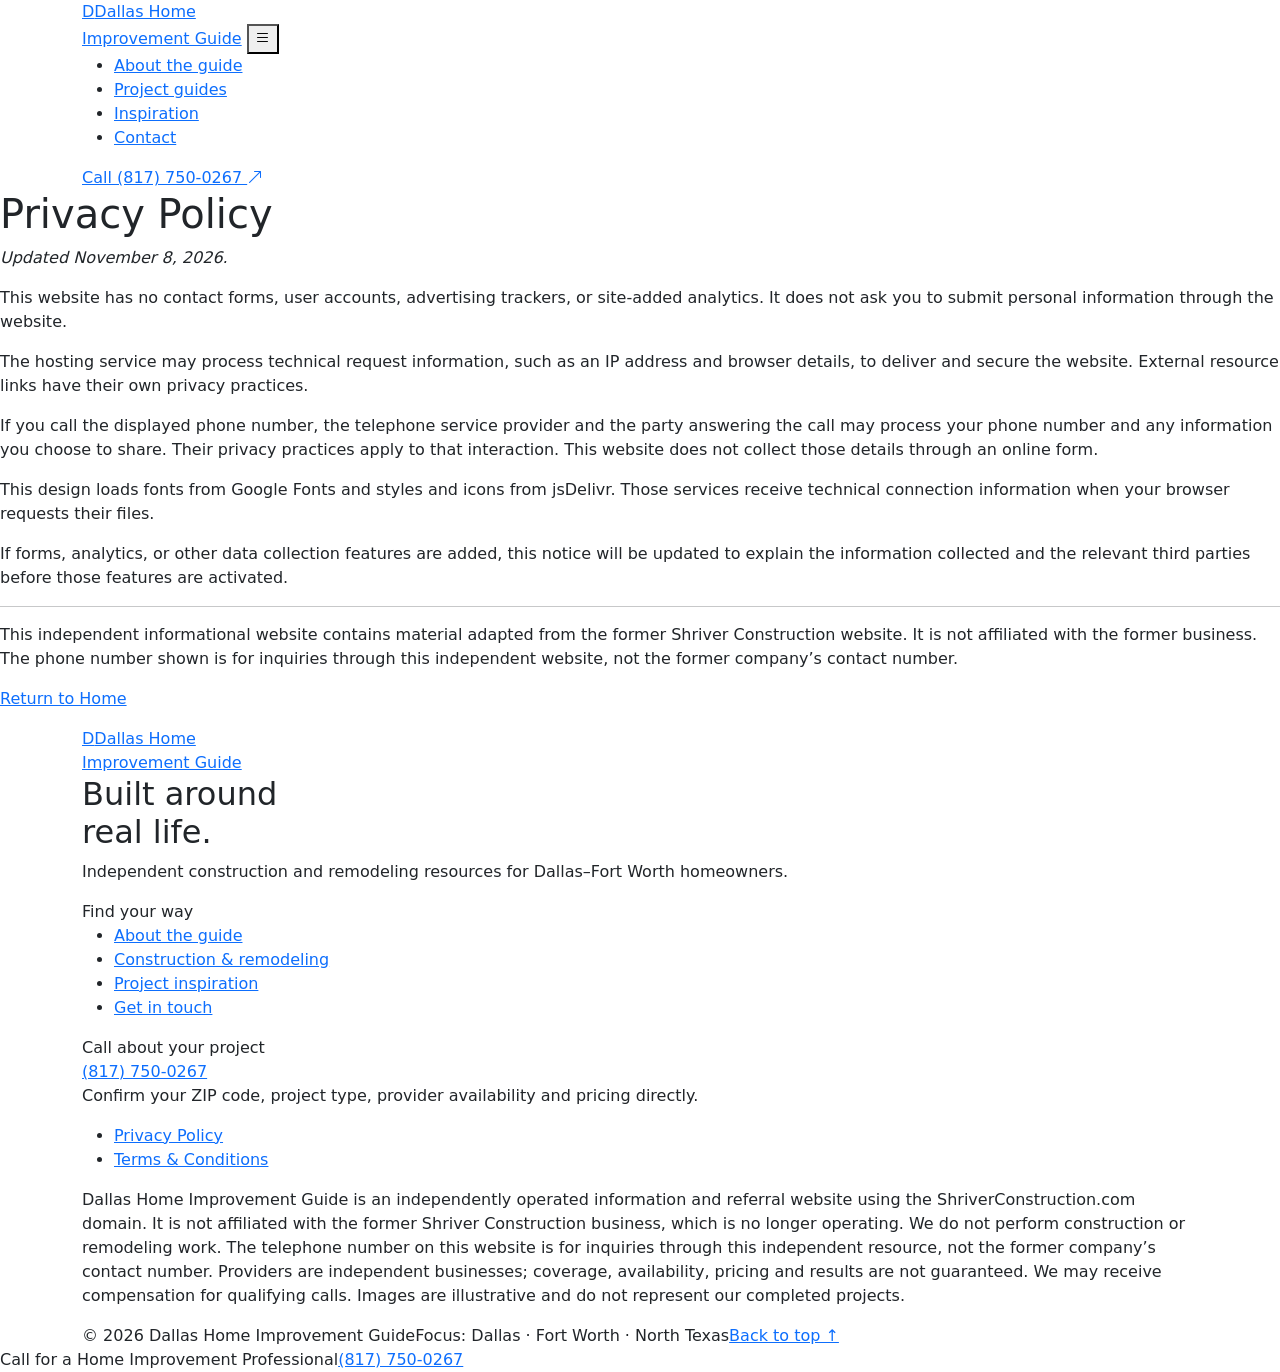
==== privacy.html @ 58bbc068 "Add files via upload" ====
<!doctype html>
<html lang="en">
<head>
  <meta charset="utf-8">
  <meta name="viewport" content="width=device-width, initial-scale=1">
  <meta name="theme-color" content="#f6f4ef">
  <meta name="description" content="Independent home improvement information and referral resources for Dallas–Fort Worth. Explore remodeling and construction options. Call (817) 750-0267.">
  <title>Privacy Policy | Dallas Home Improvement Guide</title>
  <link rel="preconnect" href="https://fonts.googleapis.com">
  <link rel="preconnect" href="https://fonts.gstatic.com" crossorigin>
  <link href="https://fonts.googleapis.com/css2?family=DM+Sans:wght@400;500;600;700&family=Playfair+Display:wght@400;500;600&family=Pinyon+Script&display=swap" rel="stylesheet">
  <link href="https://cdn.jsdelivr.net/npm/bootstrap@5.3.3/dist/css/bootstrap.min.css" rel="stylesheet">
  <link href="https://cdn.jsdelivr.net/npm/bootstrap-icons@1.11.3/font/bootstrap-icons.min.css" rel="stylesheet">
  
<link rel="stylesheet" href="css/style.css">
<link rel="canonical" href="https://shriverconstruction.com/privacy.html">
</head><body><nav class="site-nav" aria-label="Main navigation">
    <div class="container nav-inner">
      <a class="brand" href="index.html#home" aria-label="Dallas Home Improvement Guide home"><span class="brand-mark">D</span><span>Dallas Home<br>Improvement Guide</span></a>
      <button class="menu-toggle" type="button" aria-label="Open navigation" aria-expanded="false"><i class="bi bi-list"></i></button>
      <ul class="nav-links">
        <li><a href="index.html#about">About the guide</a></li><li><a href="index.html#services">Project guides</a></li><li><a href="index.html#projects">Inspiration</a></li><li><a href="tel:+18177500267">Contact</a></li>
      </ul>
      <a class="nav-cta" href="tel:+18177500267">Call (817) 750-0267 <i class="bi bi-arrow-up-right"></i></a>
    </div>
  </nav><main class="policy-main">
<article class="page hentry entry policy-page"><header class="entry-header responsive-max-width"><h1 class="entry-title">Privacy Policy</h1></header><div class="entry-content"><p><em>Updated November 8, 2026.</em></p>
<p>This website has no contact forms, user accounts, advertising trackers, or site-added analytics. It does not ask you to submit personal information through the website.</p>
<p>The hosting service may process technical request information, such as an IP address and browser details, to deliver and secure the website. External resource links have their own privacy practices.</p>
<p>If you call the displayed phone number, the telephone service provider and the party answering the call may process your phone number and any information you choose to share. Their privacy practices apply to that interaction. This website does not collect those details through an online form.</p>
<p>This design loads fonts from Google Fonts and styles and icons from jsDelivr. Those services receive technical connection information when your browser requests their files.</p><p>If forms, analytics, or other data collection features are added, this notice will be updated to explain the information collected and the relevant third parties before those features are activated.</p><hr class="wp-block-separator is-style-wide"><p class="independence-disclosure">This independent informational website contains material adapted from the former Shriver Construction website. It is not affiliated with the former business. The phone number shown is for inquiries through this independent website, not the former company’s contact number.</p><p><a href="index.html">Return to Home</a></p></div></article></main><footer>
    <div class="container">
      <div class="footer-main">
        <div><a class="brand" href="index.html#home"><span class="brand-mark">D</span><span>Dallas Home<br>Improvement Guide</span></a><h2>Built around<br>real life.</h2><p>Independent construction and remodeling resources for Dallas–Fort Worth homeowners.</p></div>
        <div><div class="footer-title">Find your way</div><ul class="footer-links"><li><a href="index.html#about">About the guide</a></li><li><a href="index.html#services">Construction & remodeling</a></li><li><a href="index.html#projects">Project inspiration</a></li><li><a href="tel:+18177500267">Get in touch</a></li></ul></div>
        <div><div class="footer-title">Call about your project</div><a class="footer-phone" href="tel:+18177500267">(817) 750-0267</a><p>Confirm your ZIP code, project type, provider availability and pricing directly.</p><ul class="footer-links"><li><a href="privacy.html">Privacy Policy</a></li><li><a href="terms.html">Terms &amp; Conditions</a></li></ul></div>
      </div>
      <p class="independence-disclosure">Dallas Home Improvement Guide is an independently operated information and referral website using the ShriverConstruction.com domain. It is not affiliated with the former Shriver Construction business, which is no longer operating. We do not perform construction or remodeling work. The telephone number on this website is for inquiries through this independent resource, not the former company’s contact number. Providers are independent businesses; coverage, availability, pricing and results are not guaranteed. We may receive compensation for qualifying calls. Images are illustrative and do not represent our completed projects.</p><div class="footer-bottom"><span>© 2026 Dallas Home Improvement Guide</span><span>Focus: Dallas · Fort Worth · North Texas</span><a href="index.html#home">Back to top ↑</a></div>
    </div>
  </footer><aside class="call-banner" aria-label="Call about home improvement"><span>Call for a Home Improvement Professional</span><a href="tel:+18177500267">(817) 750-0267</a></aside><script>const b=document.querySelector(".menu-toggle"),n=document.querySelector(".nav-links");b.addEventListener("click",()=>{const o=n.classList.toggle("open");b.setAttribute("aria-expanded",String(o));});</script></body></html>
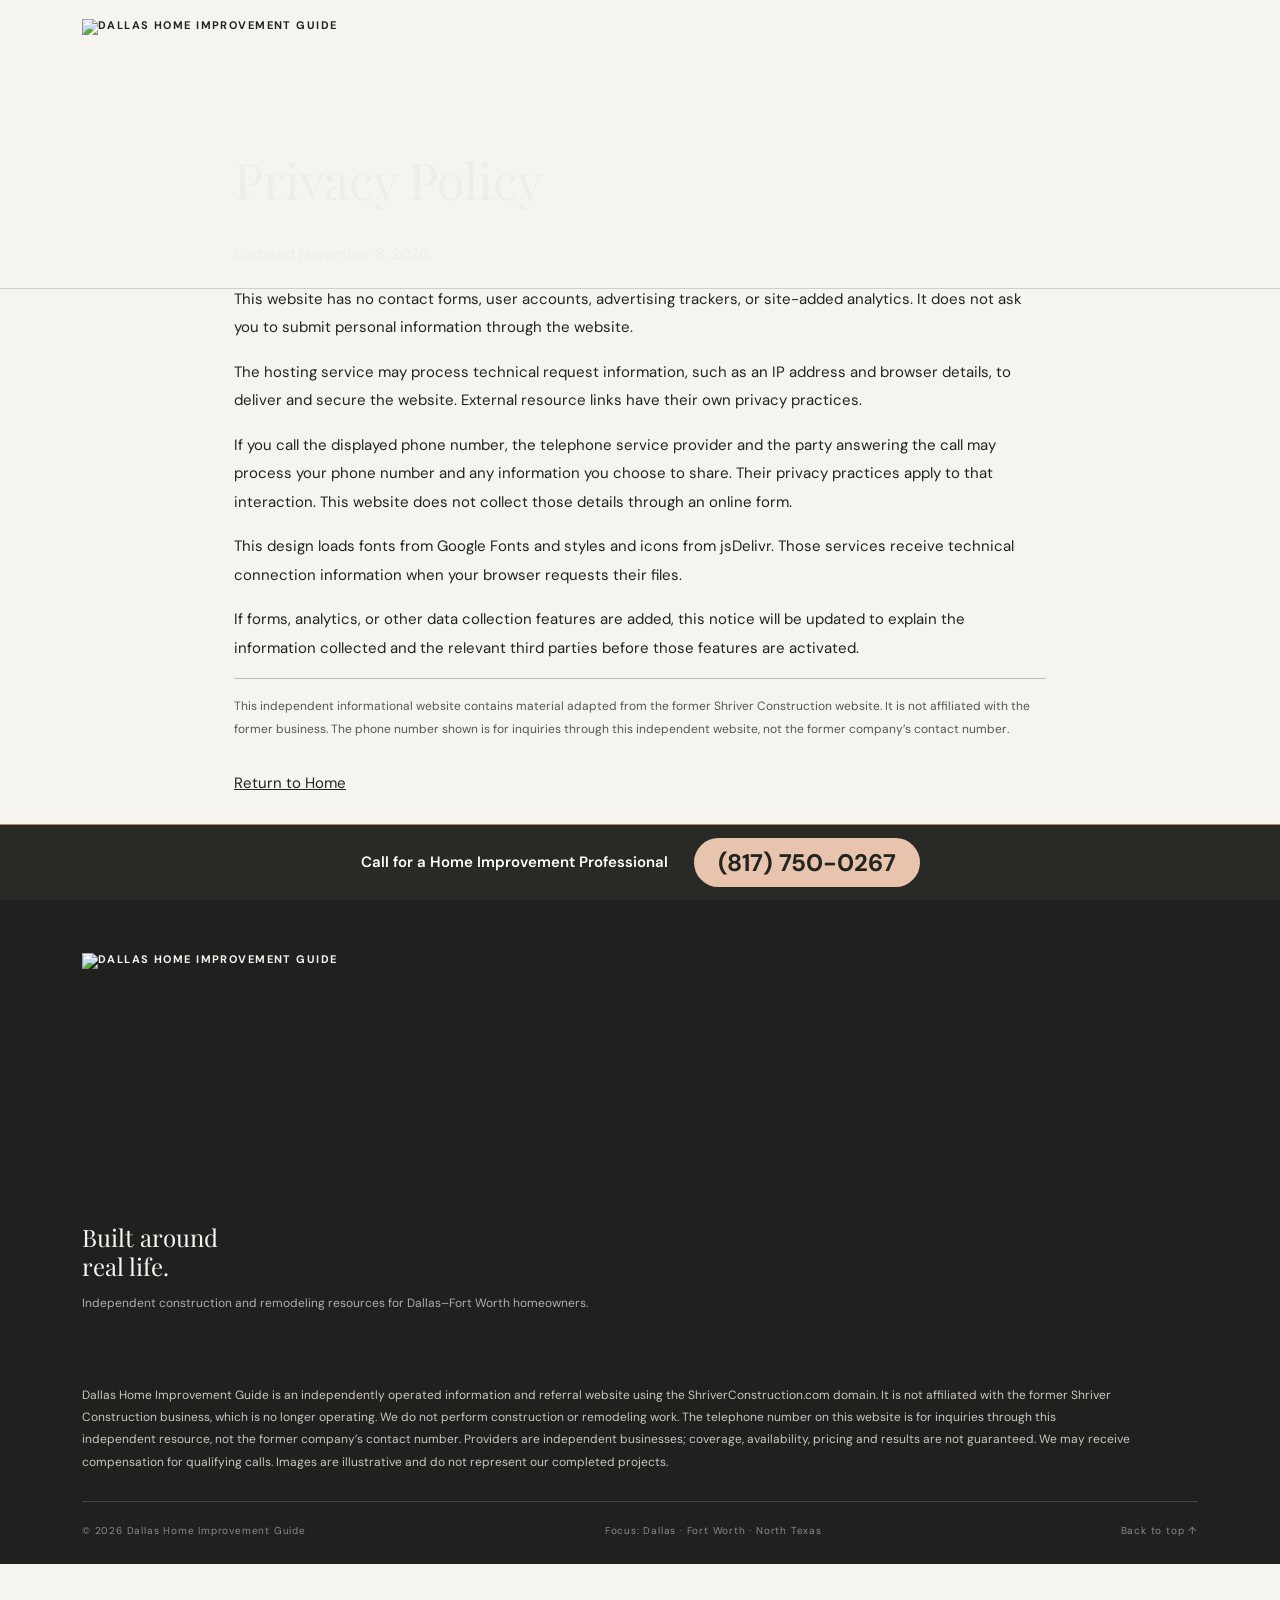
==== commit 36b70547: "Add files via upload" ====
--- a/privacy.html
+++ b/privacy.html
@@ -12,11 +12,11 @@
   <link href="https://cdn.jsdelivr.net/npm/bootstrap@5.3.3/dist/css/bootstrap.min.css" rel="stylesheet">
   <link href="https://cdn.jsdelivr.net/npm/bootstrap-icons@1.11.3/font/bootstrap-icons.min.css" rel="stylesheet">
   
-<link rel="stylesheet" href="css/style.css">
+<link rel="stylesheet" href="css/style.css?v=logo-2">
 <link rel="canonical" href="https://shriverconstruction.com/privacy.html">
 </head><body><nav class="site-nav" aria-label="Main navigation">
     <div class="container nav-inner">
-      <a class="brand" href="index.html#home" aria-label="Dallas Home Improvement Guide home"><span class="brand-mark">D</span><span>Dallas Home<br>Improvement Guide</span></a>
+      <a class="brand" href="index.html#home" aria-label="Dallas Home Improvement Guide home"><img class="brand-logo" src="assets/dallas-home-improvement-logo.png" alt="Dallas Home Improvement Guide" width="1200" height="250"></a>
       <button class="menu-toggle" type="button" aria-label="Open navigation" aria-expanded="false"><i class="bi bi-list"></i></button>
       <ul class="nav-links">
         <li><a href="index.html#about">About the guide</a></li><li><a href="index.html#services">Project guides</a></li><li><a href="index.html#projects">Inspiration</a></li><li><a href="tel:+18177500267">Contact</a></li>
@@ -31,7 +31,7 @@
 <p>This design loads fonts from Google Fonts and styles and icons from jsDelivr. Those services receive technical connection information when your browser requests their files.</p><p>If forms, analytics, or other data collection features are added, this notice will be updated to explain the information collected and the relevant third parties before those features are activated.</p><hr class="wp-block-separator is-style-wide"><p class="independence-disclosure">This independent informational website contains material adapted from the former Shriver Construction website. It is not affiliated with the former business. The phone number shown is for inquiries through this independent website, not the former company’s contact number.</p><p><a href="index.html">Return to Home</a></p></div></article></main><footer>
     <div class="container">
       <div class="footer-main">
-        <div><a class="brand" href="index.html#home"><span class="brand-mark">D</span><span>Dallas Home<br>Improvement Guide</span></a><h2>Built around<br>real life.</h2><p>Independent construction and remodeling resources for Dallas–Fort Worth homeowners.</p></div>
+        <div><a class="brand" href="index.html#home"><img class="brand-logo" src="assets/dallas-home-improvement-logo.png" alt="Dallas Home Improvement Guide" width="1200" height="250"></a><h2>Built around<br>real life.</h2><p>Independent construction and remodeling resources for Dallas–Fort Worth homeowners.</p></div>
         <div><div class="footer-title">Find your way</div><ul class="footer-links"><li><a href="index.html#about">About the guide</a></li><li><a href="index.html#services">Construction & remodeling</a></li><li><a href="index.html#projects">Project inspiration</a></li><li><a href="tel:+18177500267">Get in touch</a></li></ul></div>
         <div><div class="footer-title">Call about your project</div><a class="footer-phone" href="tel:+18177500267">(817) 750-0267</a><p>Confirm your ZIP code, project type, provider availability and pricing directly.</p><ul class="footer-links"><li><a href="privacy.html">Privacy Policy</a></li><li><a href="terms.html">Terms &amp; Conditions</a></li></ul></div>
       </div>
--- a/css/style.css
+++ b/css/style.css
@@ -0,0 +1,124 @@
+:root{--paper:#f6f4ef;--ink:#22241f;--muted:#696b65;--line:rgba(34,36,31,.18);--accent:#9c684f;--white:#fff}
+    *{box-sizing:border-box}
+    html{scroll-behavior:smooth}
+    body{margin:0;background:var(--paper);color:var(--ink);font-family:"DM Sans",sans-serif;font-size:15px;line-height:1.7}
+    a{color:inherit;text-decoration:none}
+    .serif,h1,h2,h3,h4{font-family:"Playfair Display",serif;font-weight:400}
+    .eyebrow{font-size:10px;letter-spacing:.2em;text-transform:uppercase;font-weight:600}
+    .script{font-family:"Pinyon Script",cursive;color:var(--accent);font-size:1.12em;text-transform:none;letter-spacing:0}
+    .site-nav{position:fixed;inset:0 0 auto;z-index:1000;padding:19px 0;transition:background .35s ease,padding .35s ease,border .35s ease;border-bottom:1px solid transparent}
+    .site-nav.scrolled{background:rgba(246,244,239,.9);backdrop-filter:blur(14px);padding:12px 0;border-color:var(--line)}
+    .nav-inner{display:flex;align-items:center;justify-content:space-between}
+    .brand{display:flex;align-items:center;gap:11px;font-size:11px;letter-spacing:.13em;text-transform:uppercase;font-weight:700;line-height:1.25}
+    .brand-mark{width:34px;height:34px;border:1px solid currentColor;display:grid;place-items:center;font-family:"Playfair Display",serif;font-size:17px}
+    .nav-links{display:flex;gap:35px;margin:0;padding:0;list-style:none}
+    .nav-links a{font-size:10px;letter-spacing:.13em;text-transform:uppercase}
+    .nav-links a:hover,.footer-links a:hover{color:var(--accent)}
+    .nav-cta,.button-link{display:inline-flex;align-items:center;justify-content:center;gap:12px;border:1px solid var(--ink);border-radius:40px;padding:11px 18px;font-size:10px;letter-spacing:.12em;text-transform:uppercase;transition:.3s}
+    .nav-cta:hover{background:var(--ink);color:white}
+    .menu-toggle{display:none;background:none;border:0;font-size:24px}
+    .hero{height:165vh;min-height:950px;position:relative;background:#272723}
+    .hero-sticky{height:100vh;min-height:650px;position:sticky;top:0;overflow:hidden}
+    .hero-photo{position:absolute;inset:0;overflow:hidden}
+    .hero-photo img{width:100%;height:100%;object-fit:cover;transform:scale(1.03);will-change:transform}
+    .hero-photo.second{opacity:0;transition:opacity .25s linear}
+    .hero-photo:after{content:"";position:absolute;inset:0;background:linear-gradient(90deg,rgba(18,20,18,.46),rgba(18,20,18,.1) 65%),linear-gradient(0deg,rgba(18,20,18,.45),transparent 58%)}
+    .hero-content{position:absolute;inset:auto 0 8.5%;color:white}
+    .hero-content .eyebrow{color:rgba(255,255,255,.82);margin-bottom:22px}
+    .hero h1{font-size:clamp(44px,7.2vw,98px);line-height:1.03;letter-spacing:-.035em;max-width:850px;margin:0 0 25px;text-transform:uppercase}
+    .hero h1 .script{color:#dfb49b}
+    .hero-bottom{display:flex;align-items:end;justify-content:space-between;max-width:780px}
+    .hero-bottom p{max-width:390px;color:rgba(255,255,255,.82);font-size:14px;margin:0}
+    .button-light{border-color:rgba(255,255,255,.7);color:white}
+    .button-light:hover{background:white;color:var(--ink)}
+    .hero-index{position:absolute;right:5%;bottom:9%;color:white;font-size:10px;letter-spacing:.16em}
+    .section-pad{padding:120px 0}
+    .about{padding:130px 0 140px}
+    .about-copy{padding:35px clamp(24px,8vw,120px) 30px clamp(24px,7vw,100px)}
+    .about h2,.section-title{font-size:clamp(35px,4.8vw,64px);line-height:1.12;text-transform:uppercase;letter-spacing:-.025em}
+    .about h2{margin:22px 0}
+    .body-large{font-size:17px;line-height:1.85;color:#555751;max-width:510px}
+    .about-image{height:560px;overflow:hidden;position:relative}
+    .about-image img,.feature-image img,.gallery-card img{width:100%;height:100%;object-fit:cover;transition:transform 1.1s cubic-bezier(.2,.7,.2,1)}
+    .about-image:hover img,.feature-image:hover img,.gallery-card:hover img{transform:scale(1.045)}
+    .about-image img{object-position:center}
+    .about-note{border-top:1px solid var(--line);padding-top:20px;margin-top:32px;display:flex;gap:35px;color:var(--muted);font-size:12px}
+    .stats{border-top:1px solid var(--line);border-bottom:1px solid var(--line);padding:39px 0}
+    .stat{border-right:1px solid var(--line);padding:5px 30px}
+    .stat:last-child{border:0}
+    .stat-number{font-family:"Playfair Display",serif;font-size:42px;line-height:1}
+    .stat-label{font-size:10px;letter-spacing:.15em;text-transform:uppercase;color:var(--muted);margin-top:10px}
+    .work-section{background:#eae8e1;padding:120px 0}
+    .work-intro{display:flex;align-items:end;justify-content:space-between;margin-bottom:55px}
+    .work-intro .section-title{max-width:600px;margin:15px 0 0}
+    .work-quote{font-family:"Playfair Display",serif;font-size:18px;line-height:1.6;max-width:300px;color:#595a54;margin-bottom:4px}
+    .feature-row{display:grid;grid-template-columns:1.15fr .85fr;min-height:560px;background:var(--paper);margin-bottom:26px}
+    .feature-row.reverse{grid-template-columns:.85fr 1.15fr}
+    .feature-row.reverse .feature-image{order:2}
+    .feature-image{min-height:500px;overflow:hidden}
+    .feature-copy{padding:clamp(35px,6vw,86px);display:flex;flex-direction:column;justify-content:center}
+    .feature-copy h3{font-size:clamp(32px,4vw,52px);line-height:1.1;text-transform:uppercase;margin:20px 0}
+    .feature-copy p{color:var(--muted);max-width:390px;margin-bottom:28px}
+    .text-link{font-size:10px;letter-spacing:.15em;text-transform:uppercase;border-bottom:1px solid var(--accent);padding-bottom:8px;width:max-content}
+    .text-link i{margin-left:12px}
+    .gallery-section{padding:120px 0}
+    .gallery-head{display:flex;justify-content:space-between;align-items:end;margin-bottom:42px}
+    .gallery-head .section-title{margin:15px 0 0}
+    .slider-controls{display:flex;gap:10px}
+    .slider-controls button{width:44px;height:44px;border:1px solid var(--line);border-radius:50%;background:transparent;transition:.25s}
+    .slider-controls button:hover{background:var(--ink);color:white}
+    .gallery-track{display:flex;gap:20px;overflow-x:auto;scroll-snap-type:x mandatory;scrollbar-width:none;padding-bottom:10px}
+    .gallery-track::-webkit-scrollbar{display:none}
+    .gallery-card{flex:0 0 39%;min-width:300px;scroll-snap-align:start}
+    .gallery-card .image-wrap{height:360px;overflow:hidden;background:#ddd}
+    .gallery-card h3{font-size:23px;text-transform:uppercase;margin:18px 0 4px}
+    .gallery-card p{font-size:11px;letter-spacing:.1em;text-transform:uppercase;color:var(--muted);margin:0}
+    .contact-band{background:#292a25;color:#f6f4ef;padding:110px 0}
+    .contact-band h2{font-size:clamp(38px,6vw,76px);line-height:1.07;text-transform:uppercase;margin:18px 0 25px}
+    .contact-band .script{color:#d3a58d}
+    .contact-band p{color:rgba(255,255,255,.7);max-width:470px}
+    .contact-actions{display:flex;gap:16px;flex-wrap:wrap;margin-top:30px}
+    .contact-band .button-link{border-color:rgba(255,255,255,.6);color:white}
+    .contact-band .button-link:hover{background:white;color:var(--ink)}
+    .contact-photo{height:480px;overflow:hidden}
+    .contact-photo img{width:100%;height:100%;object-fit:cover}
+    footer{background:#20211e;color:#f6f4ef;padding:70px 0 25px}
+    .footer-main{display:grid;grid-template-columns:1.1fr 1fr 1fr;gap:55px;padding-bottom:55px}
+    footer h2{font-size:24px;margin:20px 0 12px}
+    footer p,.footer-links a{font-size:12px;color:rgba(255,255,255,.64)}
+    .footer-links{list-style:none;padding:0;margin:20px 0 0;display:grid;gap:8px}
+    .footer-title{font-size:10px;letter-spacing:.17em;text-transform:uppercase;color:#d9b29d}
+    .subscribe-form{display:flex;border-bottom:1px solid rgba(255,255,255,.38);margin-top:24px}
+    .subscribe-form input{background:none;border:0;color:white;padding:12px 0;outline:0;flex:1;min-width:0}
+    .subscribe-form button{background:none;border:0;color:white;font-size:20px}
+    .footer-bottom{border-top:1px solid rgba(255,255,255,.16);padding-top:20px;display:flex;justify-content:space-between;color:rgba(255,255,255,.48);font-size:10px;letter-spacing:.08em}
+    .socials{display:flex;gap:18px;font-size:16px}
+    .reveal-ready .reveal{opacity:0;transform:translateY(24px);transition:opacity .8s ease,transform .8s ease}
+    .reveal-ready .reveal.is-visible{opacity:1;transform:none}
+    @media(max-width:767px){
+      .site-nav{padding:13px 0}.nav-links{display:none}.nav-cta{padding:9px 12px;font-size:9px}.menu-toggle{display:block;color:inherit;margin-left:auto;margin-right:12px}
+      .hero{height:145vh;min-height:850px}.hero-sticky{min-height:620px}.hero-content{bottom:11%}.hero h1{font-size:clamp(42px,12vw,70px)}.hero-bottom{display:block}.hero-bottom p{margin-bottom:22px}.hero-index{right:6%;bottom:4%}
+      .section-pad,.work-section,.gallery-section{padding:78px 0}.about{padding:75px 0}.about-copy{padding:20px 24px 45px}.about-image{height:390px}.about-note{gap:18px}
+      .stats{padding:25px 0}.stat{padding:14px 8px;border-right:0}.stat-number{font-size:32px}.stat-label{font-size:8px}
+      .work-intro,.gallery-head{display:block}.work-quote{margin-top:22px}.feature-row,.feature-row.reverse{grid-template-columns:1fr}.feature-row.reverse .feature-image{order:0}.feature-image{min-height:340px}.feature-copy{padding:38px 28px 45px}
+      .gallery-card{flex-basis:82%;min-width:260px}.gallery-card .image-wrap{height:300px}.slider-controls{margin-top:25px}
+      .contact-band{padding:75px 0}.contact-photo{height:350px;margin-top:35px}.footer-main{grid-template-columns:1fr;gap:35px}.footer-bottom{gap:15px;flex-direction:column}
+    }
+    @media(prefers-reduced-motion:reduce){html{scroll-behavior:auto}*,*:before,*:after{scroll-behavior:auto!important;transition-duration:.01ms!important;animation-duration:.01ms!important}.hero-photo img{transform:none!important}}
+/* Referral site additions and phone-first layout. */
+html{scroll-padding-top:110px}body{padding-bottom:100px;overflow-x:hidden}
+.site-nav{background:rgba(246,244,239,.97);border-color:var(--line)}
+.nav-cta{background:#9c684f;color:#fff;border-color:#9c684f;font-size:11px;letter-spacing:.03em;font-weight:700}
+.hero-content{bottom:calc(110px + 4vh)}.hero-index{display:none}
+.hero-disclosure{font-size:12px;color:#ece8e0;max-width:650px;line-height:1.6;margin:0 0 20px}
+.hero-call{background:#f6f4ef;color:#22241f;font-size:16px;letter-spacing:.02em;font-weight:700}
+.hero-bottom{gap:25px}
+.inline-phone{display:inline-flex;flex-direction:column;gap:5px;border-left:3px solid #9c684f;padding:10px 16px;margin:20px 0;font-size:12px;color:#704b39}
+.inline-phone strong{font-size:24px;white-space:nowrap}
+.project-guides{padding:85px 0;background:#f6f4ef}.guide-grid{display:grid;grid-template-columns:repeat(3,1fr);gap:22px;margin-top:35px}.guide-card{border:1px solid var(--line);padding:28px;scroll-margin-top:110px}.guide-card h3{font-size:28px}.guide-card p{font-size:14px;color:#696b65}.guide-card a{font-size:13px;color:#704b39;text-decoration:underline;text-underline-offset:3px}.availability-note{font-size:12px;color:#696b65;margin-top:24px}
+.footer-phone{display:block;font-size:25px;font-weight:700;color:#efc9b3;margin:18px 0;white-space:nowrap}.independence-disclosure{font-size:12px;color:#c9c6bd;line-height:1.85;max-width:1050px;margin:0 0 28px}
+.call-banner{position:fixed;inset:auto 0 0;z-index:1100;display:flex;align-items:center;justify-content:center;gap:8px 26px;background:#292a25;color:#fff;border-top:1px solid #b7876c;padding:13px 20px calc(13px + env(safe-area-inset-bottom));text-align:center}.call-banner span{font-size:15px;font-weight:600}.call-banner a{display:block;background:#e8c3ad;color:#22241f;padding:9px 24px;border-radius:40px;font-size:24px;line-height:1.3;font-weight:700;white-space:nowrap}.call-banner a:focus-visible{outline:3px solid white;outline-offset:4px}
+.policy-main{max-width:860px;margin:0 auto;padding:150px 24px 70px}.policy-main h1{font-size:clamp(32px,5vw,50px);margin-bottom:30px}.policy-main p{line-height:1.9}.policy-main a{text-decoration:underline}.policy-main .independence-disclosure{color:#555751}
+@media(min-width:768px) and (max-width:1050px){.nav-links{gap:18px}.nav-cta{font-size:10px;padding:10px 12px}.brand{font-size:10px}}
+@media(max-width:767px){html{scroll-padding-top:130px}.site-nav{padding:10px 0}.nav-inner{flex-wrap:wrap;gap:9px}.brand{font-size:10px}.nav-cta{font-size:10px;padding:9px 12px;letter-spacing:0}.nav-links.open{display:flex;position:absolute;top:100%;left:0;right:0;background:#f6f4ef;padding:20px 24px;flex-direction:column;gap:15px;border-bottom:1px solid var(--line)}.hero{height:auto;min-height:0}.hero-sticky{position:relative;height:auto;min-height:100svh}.hero-content{position:relative;inset:auto;padding-top:165px;padding-bottom:55px}.hero h1{font-size:clamp(38px,11vw,66px)}.hero-bottom p{margin-bottom:20px}.guide-grid{grid-template-columns:1fr 1fr}.project-guides{padding:65px 0}}
+@media(max-width:575px){body{padding-bottom:140px}.call-banner{flex-direction:column;gap:7px;padding-top:10px}.call-banner span{font-size:13px}.call-banner a{font-size:22px}.guide-grid{grid-template-columns:1fr}.stat-number{font-size:26px}.stat-label{font-size:8px}.nav-cta{width:100%;order:4}.menu-toggle{margin-right:0}.hero-content{padding-top:190px}.policy-main{padding-top:170px}}
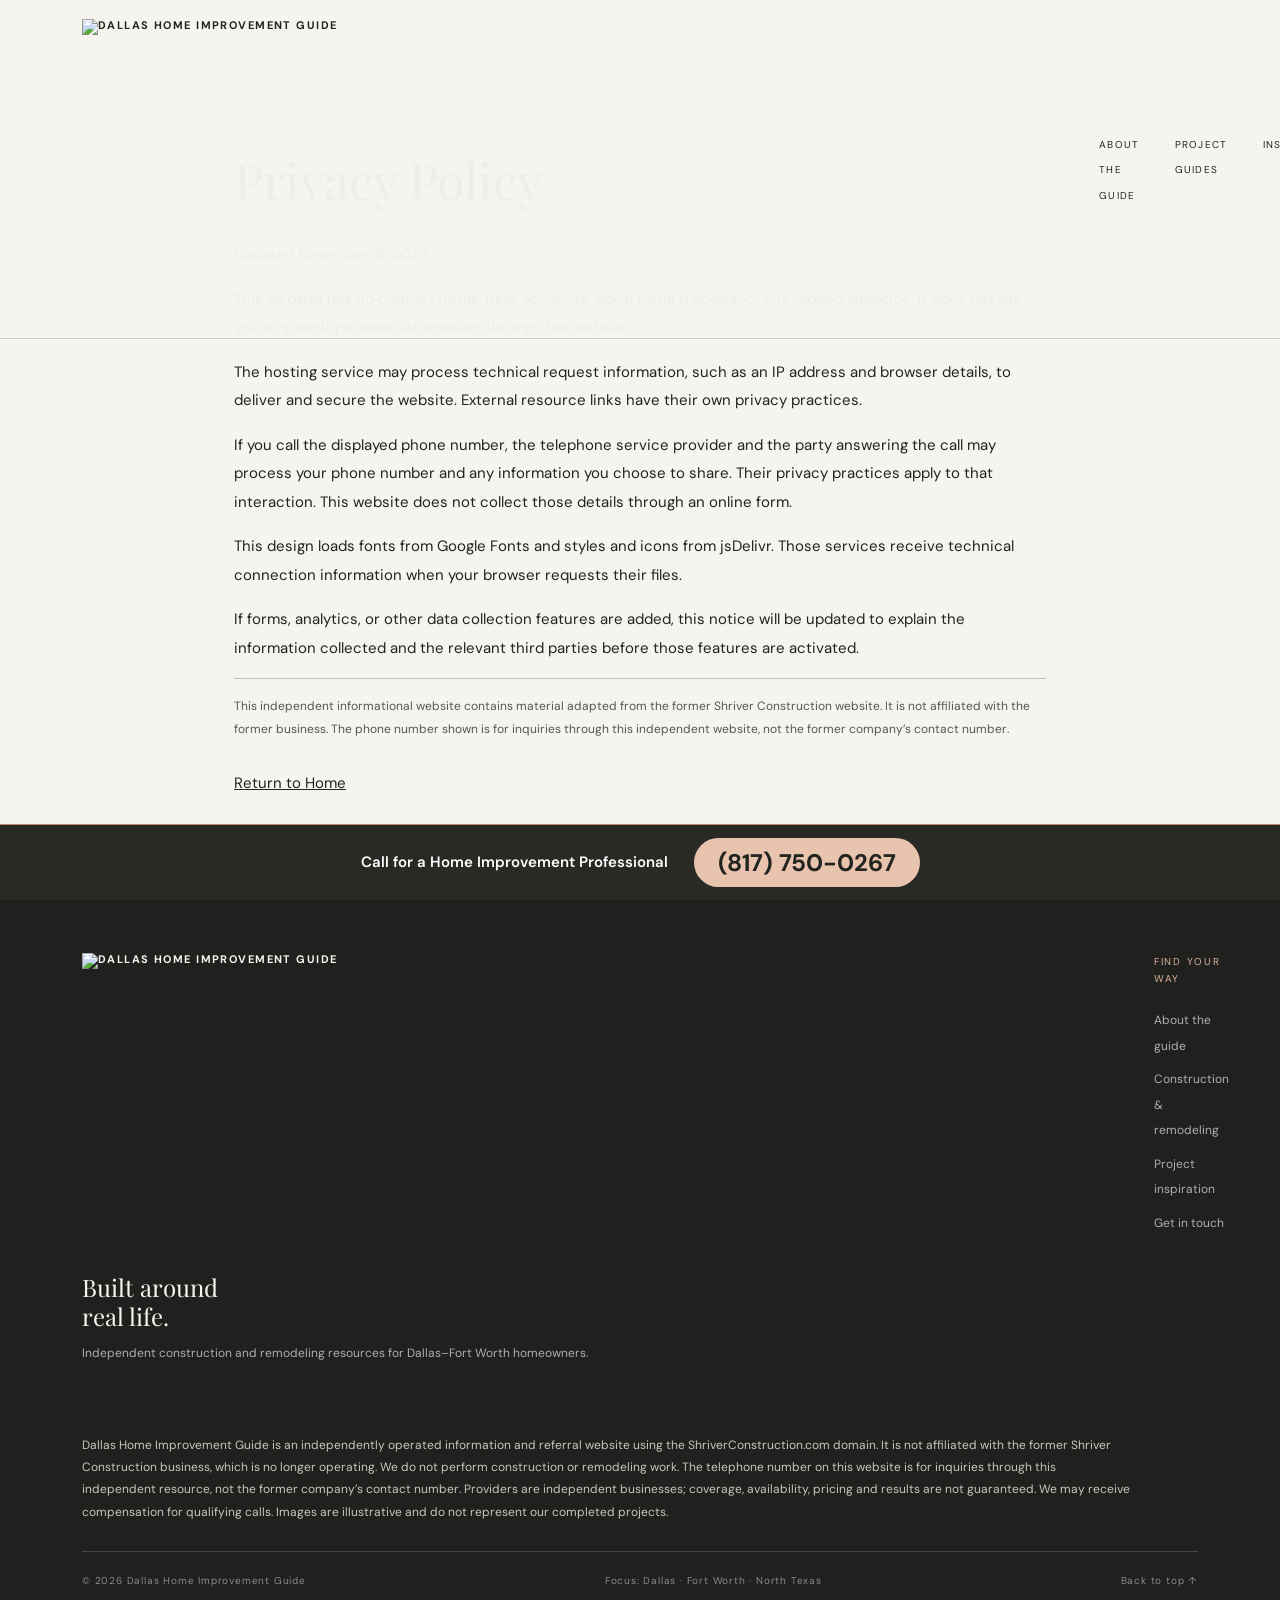
==== commit c2597da3: "Add files via upload" ====
--- a/privacy.html
+++ b/privacy.html
@@ -12,11 +12,11 @@
   <link href="https://cdn.jsdelivr.net/npm/bootstrap@5.3.3/dist/css/bootstrap.min.css" rel="stylesheet">
   <link href="https://cdn.jsdelivr.net/npm/bootstrap-icons@1.11.3/font/bootstrap-icons.min.css" rel="stylesheet">
   
-<link rel="stylesheet" href="css/style.css?v=logo-2">
+<link rel="stylesheet" href="css/style.css?v=tower-3">
 <link rel="canonical" href="https://shriverconstruction.com/privacy.html">
 </head><body><nav class="site-nav" aria-label="Main navigation">
     <div class="container nav-inner">
-      <a class="brand" href="index.html#home" aria-label="Dallas Home Improvement Guide home"><img class="brand-logo" src="assets/dallas-home-improvement-logo.png" alt="Dallas Home Improvement Guide" width="1200" height="250"></a>
+      <a class="brand" href="index.html#home" aria-label="Dallas Home Improvement Guide home"><img class="brand-logo" src="assets/dallas-home-improvement-tower-logo.png" alt="Dallas Home Improvement Guide" width="1017" height="300"></a>
       <button class="menu-toggle" type="button" aria-label="Open navigation" aria-expanded="false"><i class="bi bi-list"></i></button>
       <ul class="nav-links">
         <li><a href="index.html#about">About the guide</a></li><li><a href="index.html#services">Project guides</a></li><li><a href="index.html#projects">Inspiration</a></li><li><a href="tel:+18177500267">Contact</a></li>
@@ -31,7 +31,7 @@
 <p>This design loads fonts from Google Fonts and styles and icons from jsDelivr. Those services receive technical connection information when your browser requests their files.</p><p>If forms, analytics, or other data collection features are added, this notice will be updated to explain the information collected and the relevant third parties before those features are activated.</p><hr class="wp-block-separator is-style-wide"><p class="independence-disclosure">This independent informational website contains material adapted from the former Shriver Construction website. It is not affiliated with the former business. The phone number shown is for inquiries through this independent website, not the former company’s contact number.</p><p><a href="index.html">Return to Home</a></p></div></article></main><footer>
     <div class="container">
       <div class="footer-main">
-        <div><a class="brand" href="index.html#home"><img class="brand-logo" src="assets/dallas-home-improvement-logo.png" alt="Dallas Home Improvement Guide" width="1200" height="250"></a><h2>Built around<br>real life.</h2><p>Independent construction and remodeling resources for Dallas–Fort Worth homeowners.</p></div>
+        <div><a class="brand" href="index.html#home"><img class="brand-logo" src="assets/dallas-home-improvement-tower-logo.png" alt="Dallas Home Improvement Guide" width="1017" height="300"></a><h2>Built around<br>real life.</h2><p>Independent construction and remodeling resources for Dallas–Fort Worth homeowners.</p></div>
         <div><div class="footer-title">Find your way</div><ul class="footer-links"><li><a href="index.html#about">About the guide</a></li><li><a href="index.html#services">Construction & remodeling</a></li><li><a href="index.html#projects">Project inspiration</a></li><li><a href="tel:+18177500267">Get in touch</a></li></ul></div>
         <div><div class="footer-title">Call about your project</div><a class="footer-phone" href="tel:+18177500267">(817) 750-0267</a><p>Confirm your ZIP code, project type, provider availability and pricing directly.</p><ul class="footer-links"><li><a href="privacy.html">Privacy Policy</a></li><li><a href="terms.html">Terms &amp; Conditions</a></li></ul></div>
       </div>
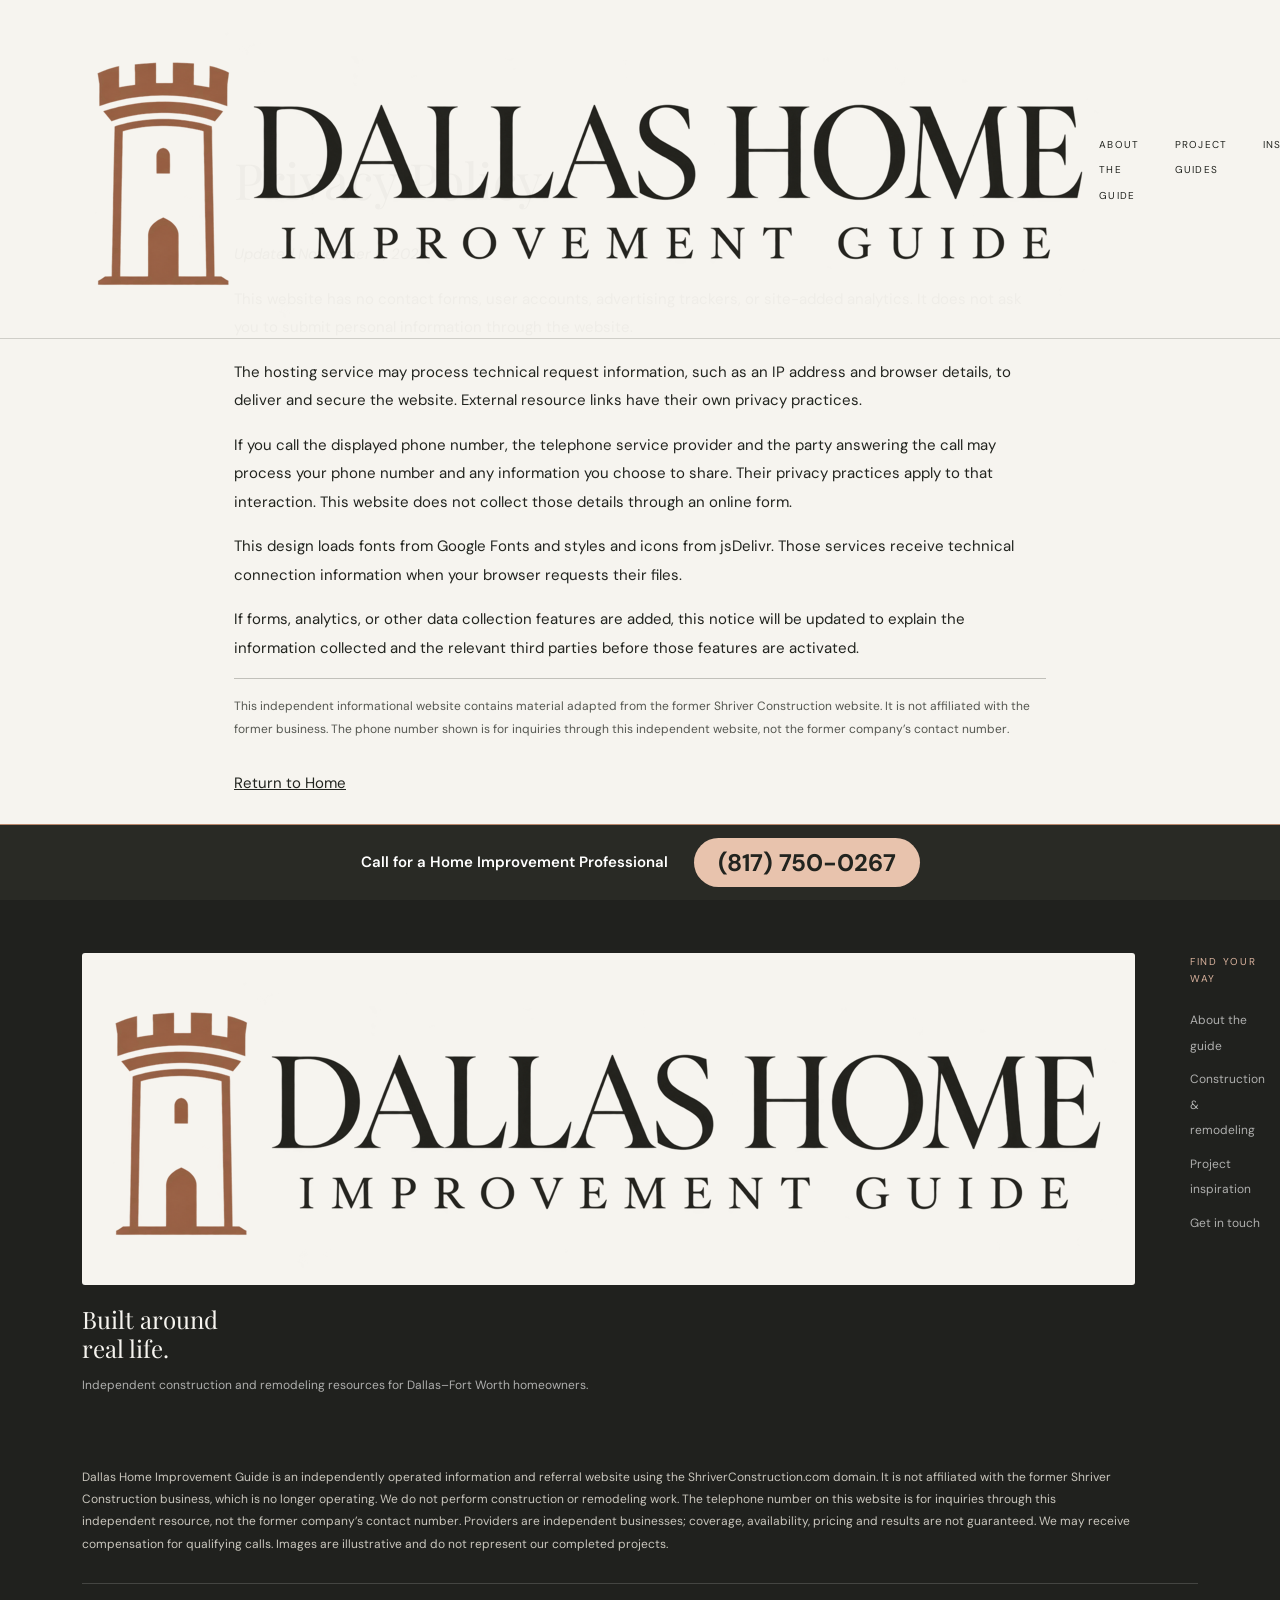
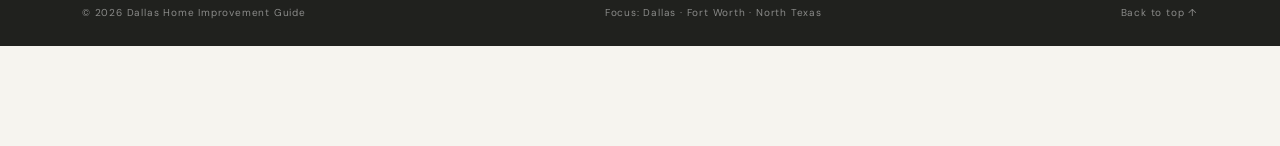
==== commit 66a45b90: "Add files via upload" ====
--- a/privacy.html
+++ b/privacy.html
@@ -12,7 +12,7 @@
   <link href="https://cdn.jsdelivr.net/npm/bootstrap@5.3.3/dist/css/bootstrap.min.css" rel="stylesheet">
   <link href="https://cdn.jsdelivr.net/npm/bootstrap-icons@1.11.3/font/bootstrap-icons.min.css" rel="stylesheet">
   
-<link rel="stylesheet" href="css/style.css?v=tower-3">
+<link rel="stylesheet" href="css/style.css?v=tower-4">
 <link rel="canonical" href="https://shriverconstruction.com/privacy.html">
 </head><body><nav class="site-nav" aria-label="Main navigation">
     <div class="container nav-inner">
@@ -31,7 +31,7 @@
 <p>This design loads fonts from Google Fonts and styles and icons from jsDelivr. Those services receive technical connection information when your browser requests their files.</p><p>If forms, analytics, or other data collection features are added, this notice will be updated to explain the information collected and the relevant third parties before those features are activated.</p><hr class="wp-block-separator is-style-wide"><p class="independence-disclosure">This independent informational website contains material adapted from the former Shriver Construction website. It is not affiliated with the former business. The phone number shown is for inquiries through this independent website, not the former company’s contact number.</p><p><a href="index.html">Return to Home</a></p></div></article></main><footer>
     <div class="container">
       <div class="footer-main">
-        <div><a class="brand" href="index.html#home"><img class="brand-logo" src="assets/dallas-home-improvement-tower-logo.png" alt="Dallas Home Improvement Guide" width="1017" height="300"></a><h2>Built around<br>real life.</h2><p>Independent construction and remodeling resources for Dallas–Fort Worth homeowners.</p></div>
+        <div><a class="brand" style="display:inline-flex;background:#f6f4ef;padding:16px 18px;border-radius:3px;max-width:100%" href="index.html#home"><img class="brand-logo" src="assets/dallas-home-improvement-tower-logo.png" alt="Dallas Home Improvement Guide" width="1017" height="300"></a><h2>Built around<br>real life.</h2><p>Independent construction and remodeling resources for Dallas–Fort Worth homeowners.</p></div>
         <div><div class="footer-title">Find your way</div><ul class="footer-links"><li><a href="index.html#about">About the guide</a></li><li><a href="index.html#services">Construction & remodeling</a></li><li><a href="index.html#projects">Project inspiration</a></li><li><a href="tel:+18177500267">Get in touch</a></li></ul></div>
         <div><div class="footer-title">Call about your project</div><a class="footer-phone" href="tel:+18177500267">(817) 750-0267</a><p>Confirm your ZIP code, project type, provider availability and pricing directly.</p><ul class="footer-links"><li><a href="privacy.html">Privacy Policy</a></li><li><a href="terms.html">Terms &amp; Conditions</a></li></ul></div>
       </div>
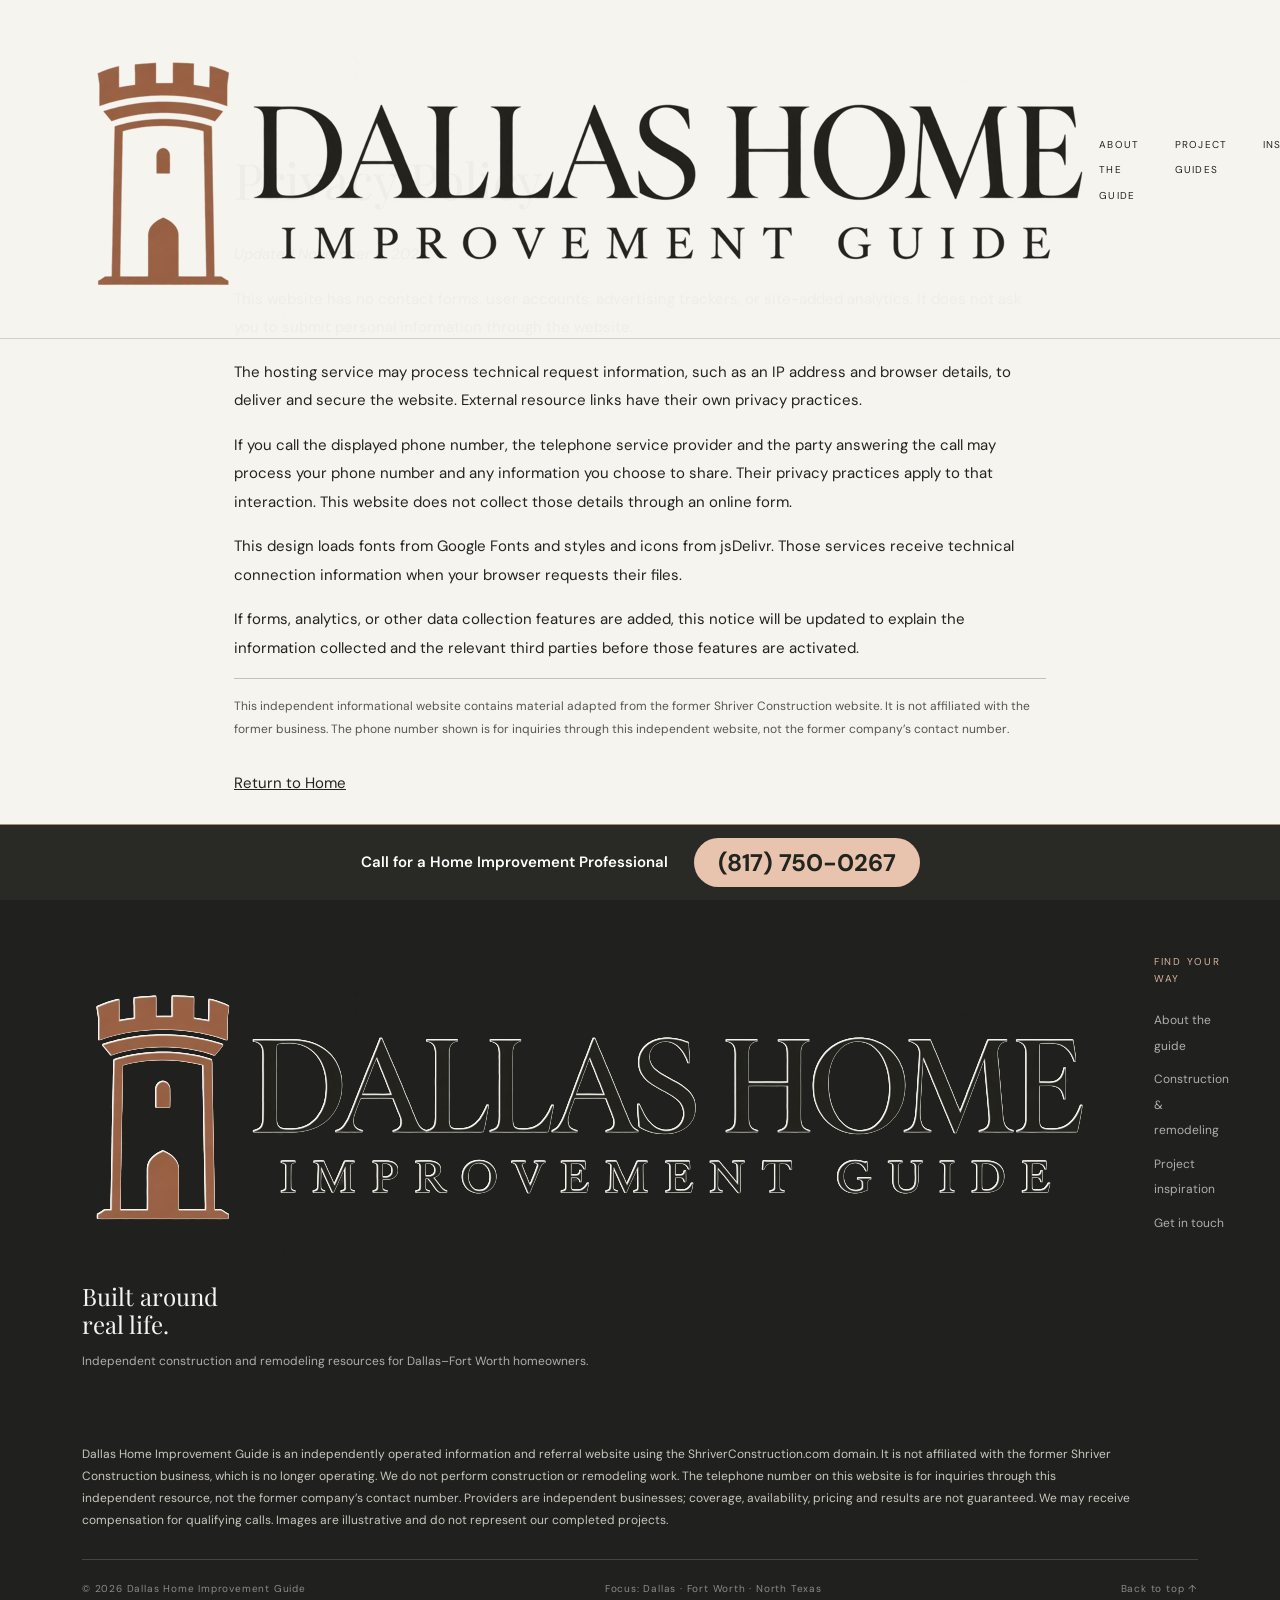
==== commit c8b51605: "Add files via upload" ====
--- a/privacy.html
+++ b/privacy.html
@@ -12,7 +12,7 @@
   <link href="https://cdn.jsdelivr.net/npm/bootstrap@5.3.3/dist/css/bootstrap.min.css" rel="stylesheet">
   <link href="https://cdn.jsdelivr.net/npm/bootstrap-icons@1.11.3/font/bootstrap-icons.min.css" rel="stylesheet">
   
-<link rel="stylesheet" href="css/style.css?v=tower-4">
+<link rel="stylesheet" href="css/style.css?v=tower-5">
 <link rel="canonical" href="https://shriverconstruction.com/privacy.html">
 </head><body><nav class="site-nav" aria-label="Main navigation">
     <div class="container nav-inner">
@@ -31,7 +31,7 @@
 <p>This design loads fonts from Google Fonts and styles and icons from jsDelivr. Those services receive technical connection information when your browser requests their files.</p><p>If forms, analytics, or other data collection features are added, this notice will be updated to explain the information collected and the relevant third parties before those features are activated.</p><hr class="wp-block-separator is-style-wide"><p class="independence-disclosure">This independent informational website contains material adapted from the former Shriver Construction website. It is not affiliated with the former business. The phone number shown is for inquiries through this independent website, not the former company’s contact number.</p><p><a href="index.html">Return to Home</a></p></div></article></main><footer>
     <div class="container">
       <div class="footer-main">
-        <div><a class="brand" style="display:inline-flex;background:#f6f4ef;padding:16px 18px;border-radius:3px;max-width:100%" href="index.html#home"><img class="brand-logo" src="assets/dallas-home-improvement-tower-logo.png" alt="Dallas Home Improvement Guide" width="1017" height="300"></a><h2>Built around<br>real life.</h2><p>Independent construction and remodeling resources for Dallas–Fort Worth homeowners.</p></div>
+        <div><a class="brand" style="display:inline-flex;background:transparent;padding:0;max-width:100%" href="index.html#home"><img class="brand-logo" style="filter:drop-shadow(.65px 0 0 #f6f4ef) drop-shadow(-.65px 0 0 #f6f4ef) drop-shadow(0 .65px 0 #f6f4ef) drop-shadow(0 -.65px 0 #f6f4ef)" src="assets/dallas-home-improvement-tower-logo.png" alt="Dallas Home Improvement Guide" width="1017" height="300"></a><h2>Built around<br>real life.</h2><p>Independent construction and remodeling resources for Dallas–Fort Worth homeowners.</p></div>
         <div><div class="footer-title">Find your way</div><ul class="footer-links"><li><a href="index.html#about">About the guide</a></li><li><a href="index.html#services">Construction & remodeling</a></li><li><a href="index.html#projects">Project inspiration</a></li><li><a href="tel:+18177500267">Get in touch</a></li></ul></div>
         <div><div class="footer-title">Call about your project</div><a class="footer-phone" href="tel:+18177500267">(817) 750-0267</a><p>Confirm your ZIP code, project type, provider availability and pricing directly.</p><ul class="footer-links"><li><a href="privacy.html">Privacy Policy</a></li><li><a href="terms.html">Terms &amp; Conditions</a></li></ul></div>
       </div>
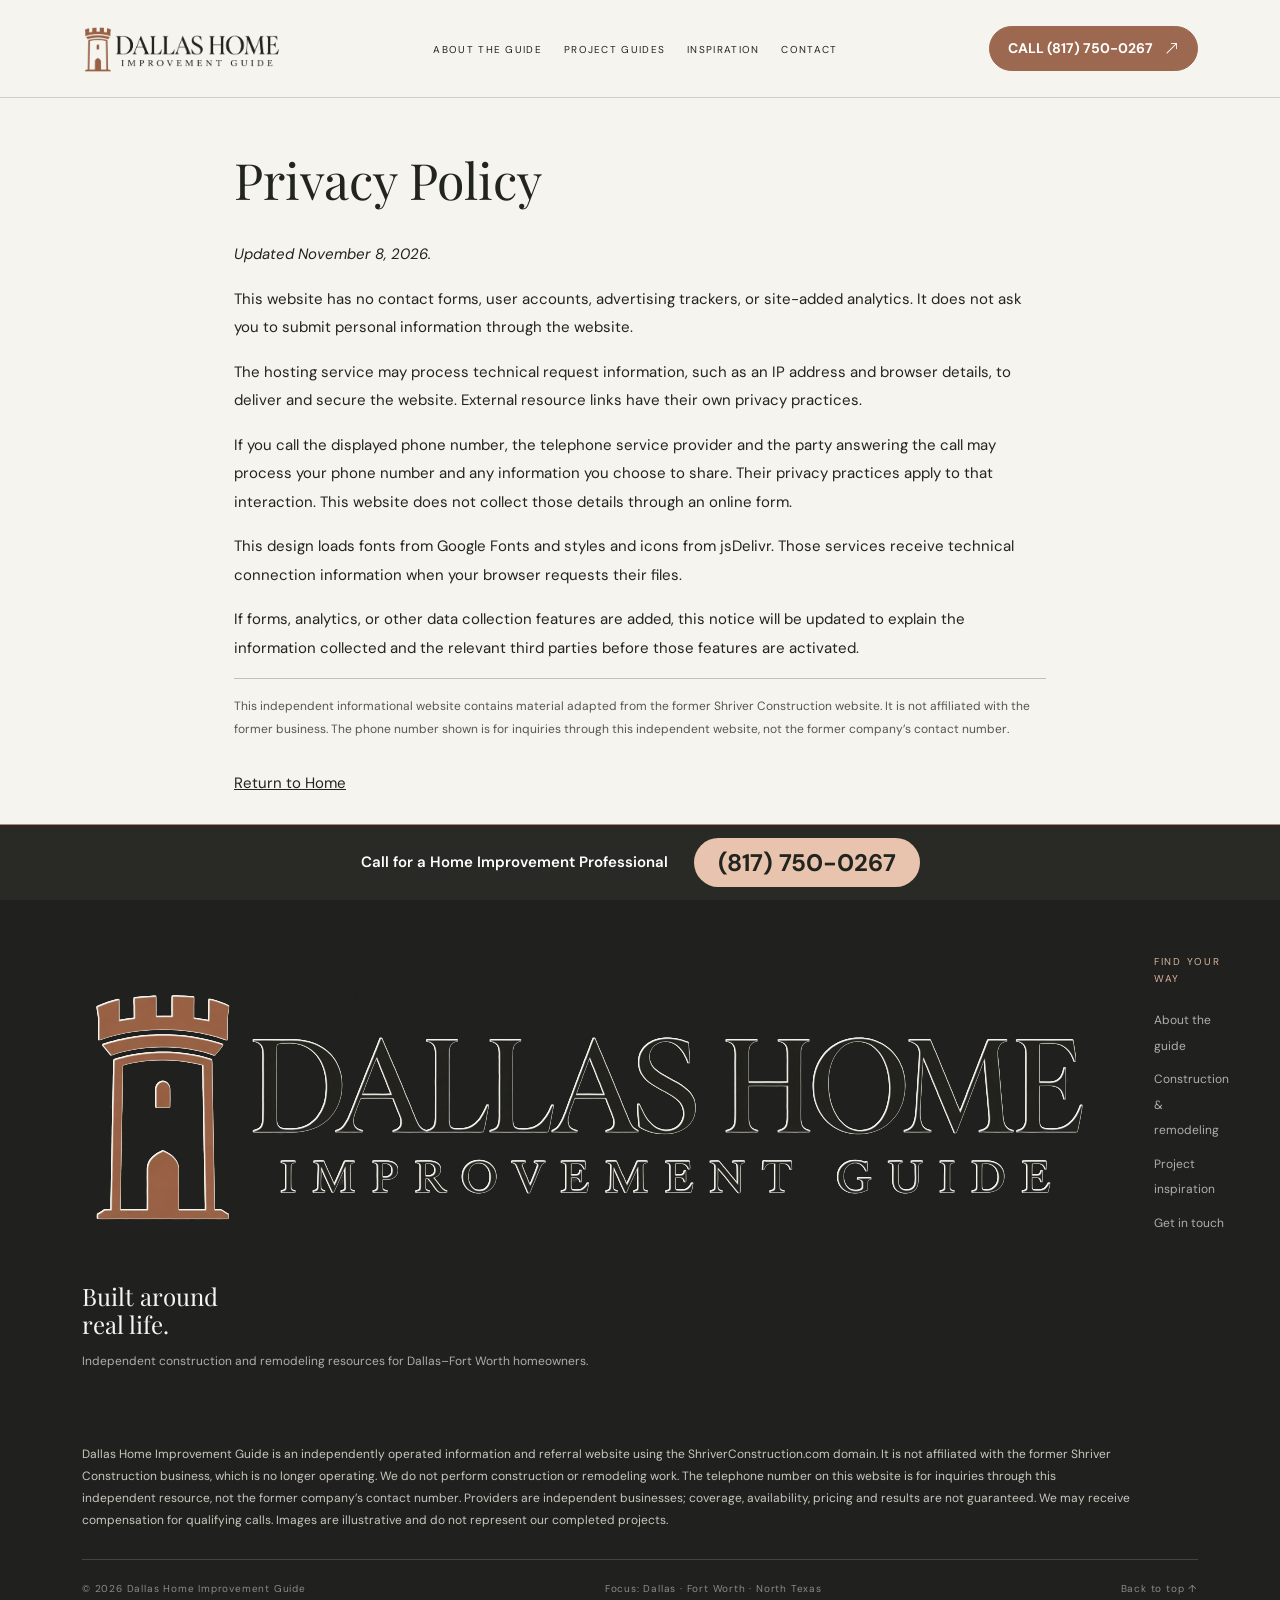
==== commit 7c86a283: "Add files via upload" ====
--- a/privacy.html
+++ b/privacy.html
@@ -14,6 +14,12 @@
   
 <link rel="stylesheet" href="css/style.css?v=tower-5">
 <link rel="canonical" href="https://shriverconstruction.com/privacy.html">
+<style id="header-spacing-fix">
+.site-nav .nav-inner{gap:20px}.site-nav .brand-logo{width:200px;height:auto}.site-nav .nav-links{gap:22px}.site-nav .nav-links a{white-space:nowrap}.site-nav .nav-cta{flex-shrink:0;white-space:nowrap;flex-wrap:nowrap;font-size:14px;letter-spacing:0;padding:12px 18px;line-height:1.3}.site-nav .nav-cta i{flex-shrink:0}
+@media(min-width:768px) and (max-width:991px){.site-nav .nav-inner{flex-wrap:wrap;gap:12px 20px}.site-nav .nav-links{order:4;width:100%;justify-content:center;gap:28px}.site-nav .brand-logo{width:180px}.site-nav .nav-cta{margin-left:auto}}
+@media(max-width:767px){.site-nav .brand-logo{width:190px}.site-nav .nav-inner{gap:10px}.site-nav .nav-cta{font-size:15px}.site-nav .menu-toggle{margin-right:0}}
+@media(max-width:575px){.site-nav .nav-cta{width:100%;padding:10px 16px}.site-nav .brand-logo{width:185px}}
+</style>
 </head><body><nav class="site-nav" aria-label="Main navigation">
     <div class="container nav-inner">
       <a class="brand" href="index.html#home" aria-label="Dallas Home Improvement Guide home"><img class="brand-logo" src="assets/dallas-home-improvement-tower-logo.png" alt="Dallas Home Improvement Guide" width="1017" height="300"></a>
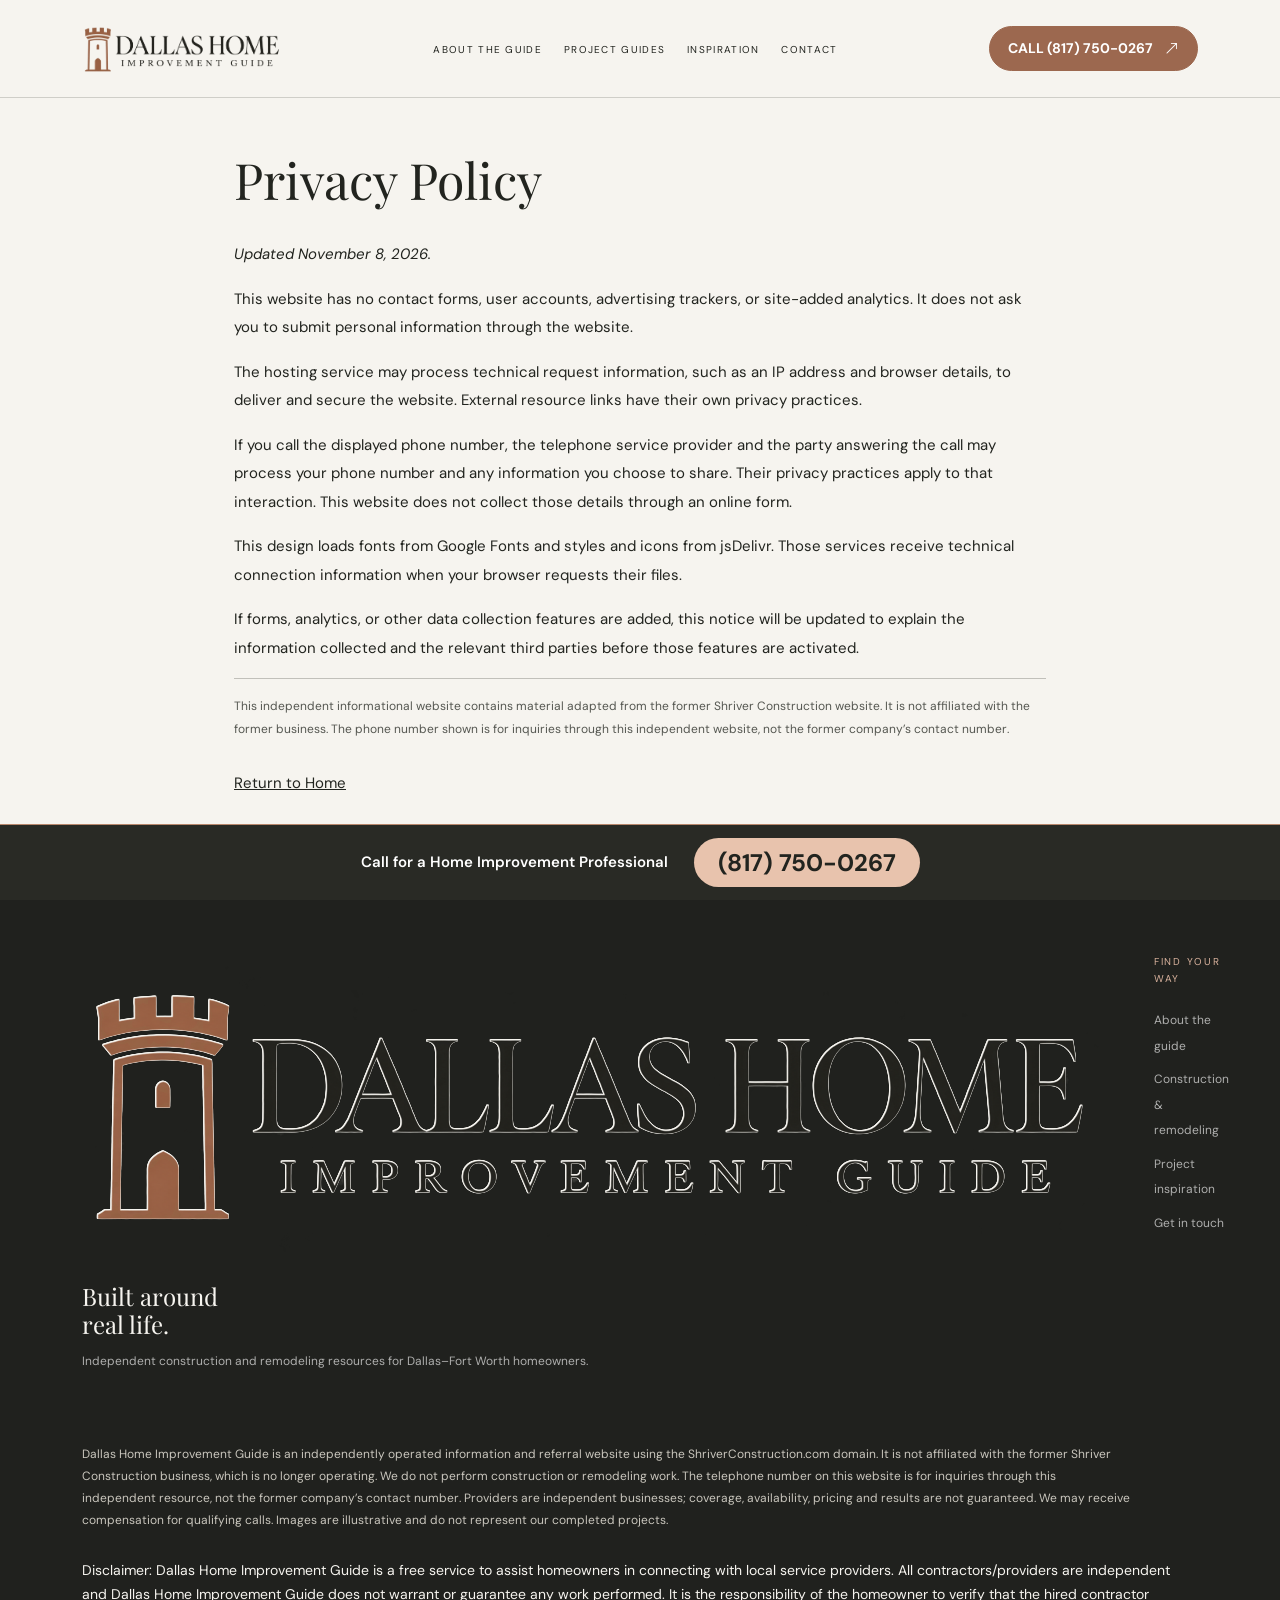
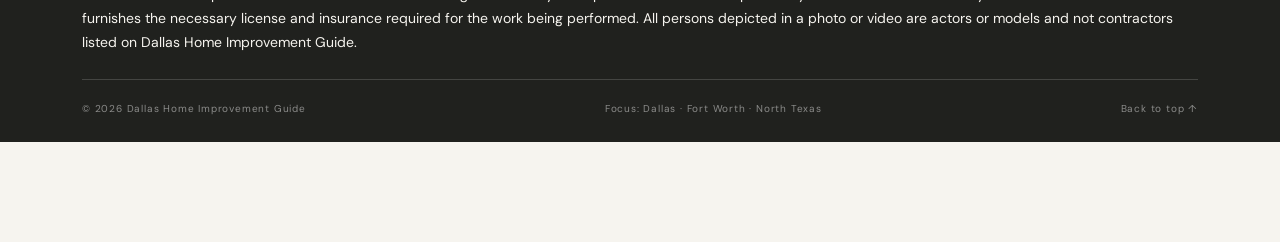
==== commit b50ae256: "Add files via upload" ====
--- a/privacy.html
+++ b/privacy.html
@@ -4,7 +4,7 @@
   <meta charset="utf-8">
   <meta name="viewport" content="width=device-width, initial-scale=1">
   <meta name="theme-color" content="#f6f4ef">
-  <meta name="description" content="Independent home improvement information and referral resources for Dallas–Fort Worth. Explore remodeling and construction options. Call (817) 750-0267.">
+  <meta name="description" content="Independent residential home improvement information and referral resources for Dallas–Fort Worth homeowners. Explore remodeling and construction options. Call (817) 750-0267.">
   <title>Privacy Policy | Dallas Home Improvement Guide</title>
   <link rel="preconnect" href="https://fonts.googleapis.com">
   <link rel="preconnect" href="https://fonts.gstatic.com" crossorigin>
@@ -20,6 +20,7 @@
 @media(max-width:767px){.site-nav .brand-logo{width:190px}.site-nav .nav-inner{gap:10px}.site-nav .nav-cta{font-size:15px}.site-nav .menu-toggle{margin-right:0}}
 @media(max-width:575px){.site-nav .nav-cta{width:100%;padding:10px 16px}.site-nav .brand-logo{width:185px}}
 </style>
+<style id="residential-disclaimer-style">footer .provider-disclaimer{color:#f6f4ef;font-size:14px;line-height:1.7;max-width:1100px;margin:24px 0;overflow-wrap:break-word}</style>
 </head><body><nav class="site-nav" aria-label="Main navigation">
     <div class="container nav-inner">
       <a class="brand" href="index.html#home" aria-label="Dallas Home Improvement Guide home"><img class="brand-logo" src="assets/dallas-home-improvement-tower-logo.png" alt="Dallas Home Improvement Guide" width="1017" height="300"></a>
@@ -41,6 +42,6 @@
         <div><div class="footer-title">Find your way</div><ul class="footer-links"><li><a href="index.html#about">About the guide</a></li><li><a href="index.html#services">Construction & remodeling</a></li><li><a href="index.html#projects">Project inspiration</a></li><li><a href="tel:+18177500267">Get in touch</a></li></ul></div>
         <div><div class="footer-title">Call about your project</div><a class="footer-phone" href="tel:+18177500267">(817) 750-0267</a><p>Confirm your ZIP code, project type, provider availability and pricing directly.</p><ul class="footer-links"><li><a href="privacy.html">Privacy Policy</a></li><li><a href="terms.html">Terms &amp; Conditions</a></li></ul></div>
       </div>
-      <p class="independence-disclosure">Dallas Home Improvement Guide is an independently operated information and referral website using the ShriverConstruction.com domain. It is not affiliated with the former Shriver Construction business, which is no longer operating. We do not perform construction or remodeling work. The telephone number on this website is for inquiries through this independent resource, not the former company’s contact number. Providers are independent businesses; coverage, availability, pricing and results are not guaranteed. We may receive compensation for qualifying calls. Images are illustrative and do not represent our completed projects.</p><div class="footer-bottom"><span>© 2026 Dallas Home Improvement Guide</span><span>Focus: Dallas · Fort Worth · North Texas</span><a href="index.html#home">Back to top ↑</a></div>
+      <p class="independence-disclosure">Dallas Home Improvement Guide is an independently operated information and referral website using the ShriverConstruction.com domain. It is not affiliated with the former Shriver Construction business, which is no longer operating. We do not perform construction or remodeling work. The telephone number on this website is for inquiries through this independent resource, not the former company’s contact number. Providers are independent businesses; coverage, availability, pricing and results are not guaranteed. We may receive compensation for qualifying calls. Images are illustrative and do not represent our completed projects.</p><p class="provider-disclaimer">Disclaimer: Dallas Home Improvement Guide is a free service to assist homeowners in connecting with local service providers. All contractors/providers are independent and Dallas Home Improvement Guide does not warrant or guarantee any work performed. It is the responsibility of the homeowner to verify that the hired contractor furnishes the necessary license and insurance required for the work being performed. All persons depicted in a photo or video are actors or models and not contractors listed on Dallas Home Improvement Guide.</p><div class="footer-bottom"><span>© 2026 Dallas Home Improvement Guide</span><span>Focus: Dallas · Fort Worth · North Texas</span><a href="index.html#home">Back to top ↑</a></div>
     </div>
   </footer><aside class="call-banner" aria-label="Call about home improvement"><span>Call for a Home Improvement Professional</span><a href="tel:+18177500267">(817) 750-0267</a></aside><script>const b=document.querySelector(".menu-toggle"),n=document.querySelector(".nav-links");b.addEventListener("click",()=>{const o=n.classList.toggle("open");b.setAttribute("aria-expanded",String(o));});</script></body></html>
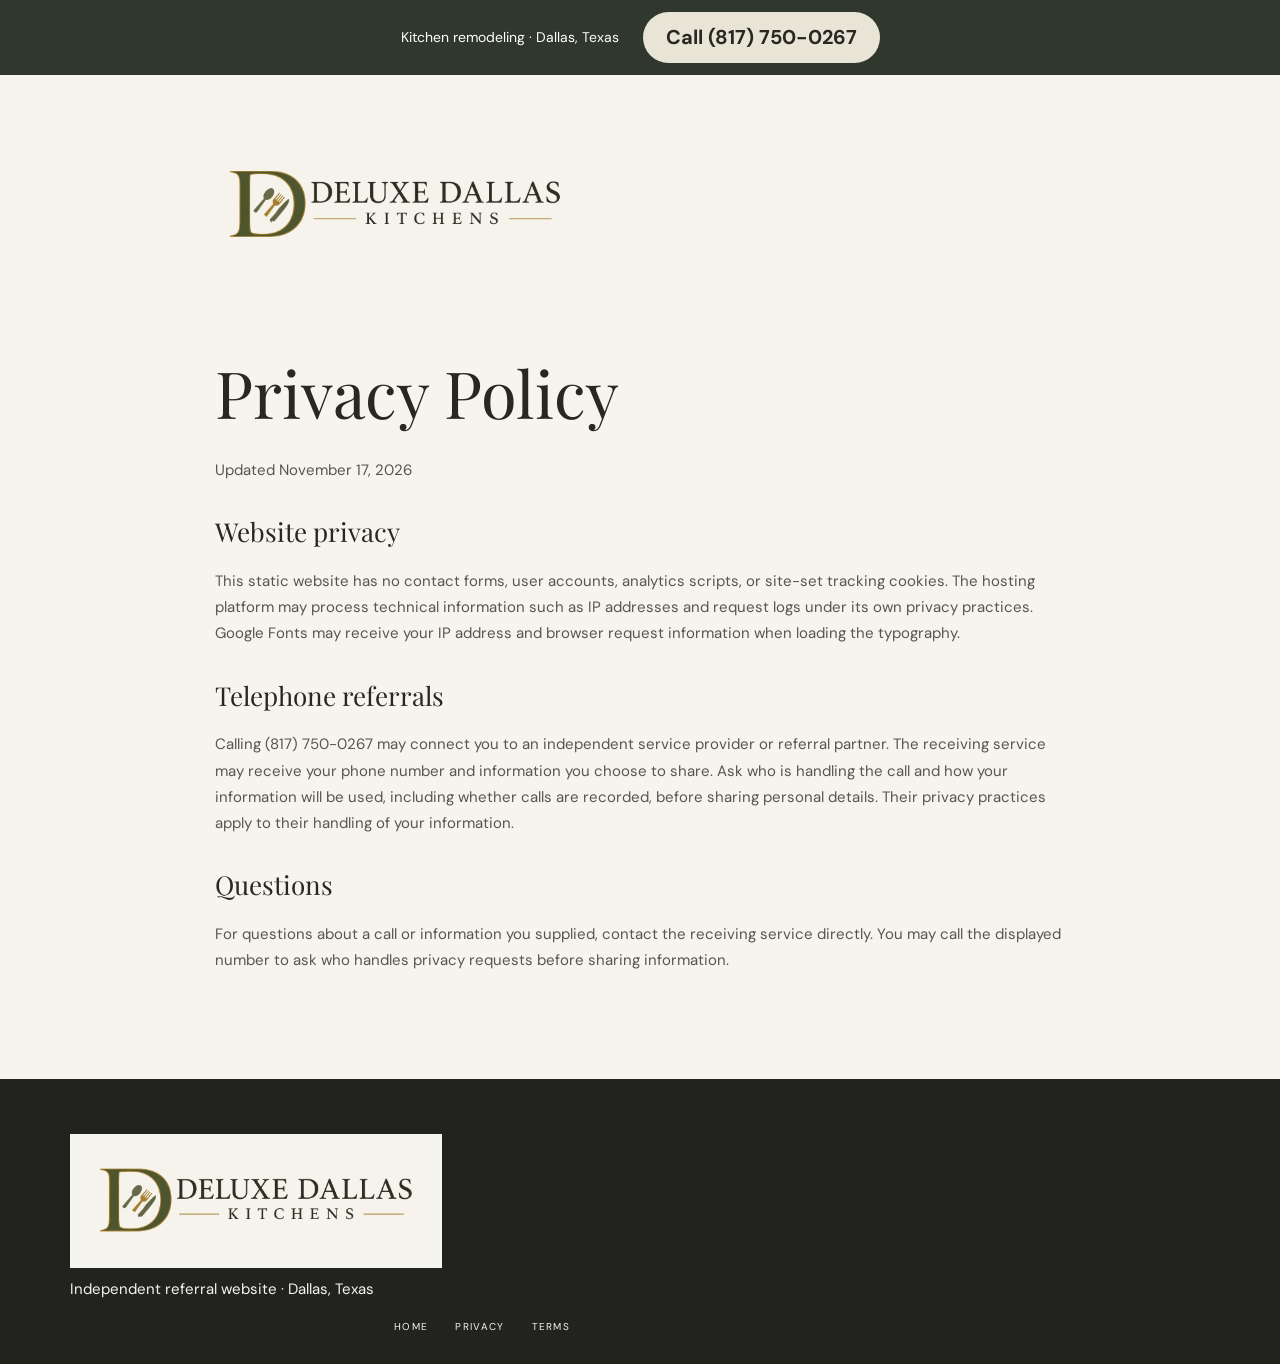
==== commit 5bb2f1cb: "Add files via upload" ====
--- a/privacy.html
+++ b/privacy.html
@@ -1,47 +1,16 @@
-<!doctype html>
+<!DOCTYPE html>
 <html lang="en">
 <head>
-  <meta charset="utf-8">
-  <meta name="viewport" content="width=device-width, initial-scale=1">
+  <meta charset="UTF-8">
+  <meta name="viewport" content="width=device-width, initial-scale=1.0">
+  <meta name="description" content="Explore new kitchen remodeling projects in Dallas, Texas. Deluxe Dallas Kitchens is an independent referral website. Call (817) 750-0267 to discuss options.">
   <meta name="theme-color" content="#f6f4ef">
-  <meta name="description" content="Independent residential home improvement information and referral resources for Dallas–Fort Worth homeowners. Explore remodeling and construction options. Call (817) 750-0267.">
-  <title>Privacy Policy | Dallas Home Improvement Guide</title>
+  <link rel="canonical" href="https://shriverconstruction.com/privacy.html">
+  <title>Privacy Policy | Deluxe Dallas Kitchens</title>
   <link rel="preconnect" href="https://fonts.googleapis.com">
   <link rel="preconnect" href="https://fonts.gstatic.com" crossorigin>
   <link href="https://fonts.googleapis.com/css2?family=DM+Sans:wght@400;500;600;700&family=Playfair+Display:wght@400;500;600&family=Pinyon+Script&display=swap" rel="stylesheet">
-  <link href="https://cdn.jsdelivr.net/npm/bootstrap@5.3.3/dist/css/bootstrap.min.css" rel="stylesheet">
-  <link href="https://cdn.jsdelivr.net/npm/bootstrap-icons@1.11.3/font/bootstrap-icons.min.css" rel="stylesheet">
   
-<link rel="stylesheet" href="css/style.css?v=tower-5">
-<link rel="canonical" href="https://shriverconstruction.com/privacy.html">
-<style id="header-spacing-fix">
-.site-nav .nav-inner{gap:20px}.site-nav .brand-logo{width:200px;height:auto}.site-nav .nav-links{gap:22px}.site-nav .nav-links a{white-space:nowrap}.site-nav .nav-cta{flex-shrink:0;white-space:nowrap;flex-wrap:nowrap;font-size:14px;letter-spacing:0;padding:12px 18px;line-height:1.3}.site-nav .nav-cta i{flex-shrink:0}
-@media(min-width:768px) and (max-width:991px){.site-nav .nav-inner{flex-wrap:wrap;gap:12px 20px}.site-nav .nav-links{order:4;width:100%;justify-content:center;gap:28px}.site-nav .brand-logo{width:180px}.site-nav .nav-cta{margin-left:auto}}
-@media(max-width:767px){.site-nav .brand-logo{width:190px}.site-nav .nav-inner{gap:10px}.site-nav .nav-cta{font-size:15px}.site-nav .menu-toggle{margin-right:0}}
-@media(max-width:575px){.site-nav .nav-cta{width:100%;padding:10px 16px}.site-nav .brand-logo{width:185px}}
-</style>
-<style id="residential-disclaimer-style">footer .provider-disclaimer{color:#f6f4ef;font-size:14px;line-height:1.7;max-width:1100px;margin:24px 0;overflow-wrap:break-word}</style>
-</head><body><nav class="site-nav" aria-label="Main navigation">
-    <div class="container nav-inner">
-      <a class="brand" href="index.html#home" aria-label="Dallas Home Improvement Guide home"><img class="brand-logo" src="assets/dallas-home-improvement-tower-logo.png" alt="Dallas Home Improvement Guide" width="1017" height="300"></a>
-      <button class="menu-toggle" type="button" aria-label="Open navigation" aria-expanded="false"><i class="bi bi-list"></i></button>
-      <ul class="nav-links">
-        <li><a href="index.html#about">About the guide</a></li><li><a href="index.html#services">Project guides</a></li><li><a href="index.html#projects">Inspiration</a></li><li><a href="tel:+18177500267">Contact</a></li>
-      </ul>
-      <a class="nav-cta" href="tel:+18177500267">Call (817) 750-0267 <i class="bi bi-arrow-up-right"></i></a>
-    </div>
-  </nav><main class="policy-main">
-<article class="page hentry entry policy-page"><header class="entry-header responsive-max-width"><h1 class="entry-title">Privacy Policy</h1></header><div class="entry-content"><p><em>Updated November 8, 2026.</em></p>
-<p>This website has no contact forms, user accounts, advertising trackers, or site-added analytics. It does not ask you to submit personal information through the website.</p>
-<p>The hosting service may process technical request information, such as an IP address and browser details, to deliver and secure the website. External resource links have their own privacy practices.</p>
-<p>If you call the displayed phone number, the telephone service provider and the party answering the call may process your phone number and any information you choose to share. Their privacy practices apply to that interaction. This website does not collect those details through an online form.</p>
-<p>This design loads fonts from Google Fonts and styles and icons from jsDelivr. Those services receive technical connection information when your browser requests their files.</p><p>If forms, analytics, or other data collection features are added, this notice will be updated to explain the information collected and the relevant third parties before those features are activated.</p><hr class="wp-block-separator is-style-wide"><p class="independence-disclosure">This independent informational website contains material adapted from the former Shriver Construction website. It is not affiliated with the former business. The phone number shown is for inquiries through this independent website, not the former company’s contact number.</p><p><a href="index.html">Return to Home</a></p></div></article></main><footer>
-    <div class="container">
-      <div class="footer-main">
-        <div><a class="brand" style="display:inline-flex;background:transparent;padding:0;max-width:100%" href="index.html#home"><img class="brand-logo" style="filter:drop-shadow(.65px 0 0 #f6f4ef) drop-shadow(-.65px 0 0 #f6f4ef) drop-shadow(0 .65px 0 #f6f4ef) drop-shadow(0 -.65px 0 #f6f4ef)" src="assets/dallas-home-improvement-tower-logo.png" alt="Dallas Home Improvement Guide" width="1017" height="300"></a><h2>Built around<br>real life.</h2><p>Independent construction and remodeling resources for Dallas–Fort Worth homeowners.</p></div>
-        <div><div class="footer-title">Find your way</div><ul class="footer-links"><li><a href="index.html#about">About the guide</a></li><li><a href="index.html#services">Construction & remodeling</a></li><li><a href="index.html#projects">Project inspiration</a></li><li><a href="tel:+18177500267">Get in touch</a></li></ul></div>
-        <div><div class="footer-title">Call about your project</div><a class="footer-phone" href="tel:+18177500267">(817) 750-0267</a><p>Confirm your ZIP code, project type, provider availability and pricing directly.</p><ul class="footer-links"><li><a href="privacy.html">Privacy Policy</a></li><li><a href="terms.html">Terms &amp; Conditions</a></li></ul></div>
-      </div>
-      <p class="independence-disclosure">Dallas Home Improvement Guide is an independently operated information and referral website using the ShriverConstruction.com domain. It is not affiliated with the former Shriver Construction business, which is no longer operating. We do not perform construction or remodeling work. The telephone number on this website is for inquiries through this independent resource, not the former company’s contact number. Providers are independent businesses; coverage, availability, pricing and results are not guaranteed. We may receive compensation for qualifying calls. Images are illustrative and do not represent our completed projects.</p><p class="provider-disclaimer">Disclaimer: Dallas Home Improvement Guide is a free service to assist homeowners in connecting with local service providers. All contractors/providers are independent and Dallas Home Improvement Guide does not warrant or guarantee any work performed. It is the responsibility of the homeowner to verify that the hired contractor furnishes the necessary license and insurance required for the work being performed. All persons depicted in a photo or video are actors or models and not contractors listed on Dallas Home Improvement Guide.</p><div class="footer-bottom"><span>© 2026 Dallas Home Improvement Guide</span><span>Focus: Dallas · Fort Worth · North Texas</span><a href="index.html#home">Back to top ↑</a></div>
-    </div>
-  </footer><aside class="call-banner" aria-label="Call about home improvement"><span>Call for a Home Improvement Professional</span><a href="tel:+18177500267">(817) 750-0267</a></aside><script>const b=document.querySelector(".menu-toggle"),n=document.querySelector(".nav-links");b.addEventListener("click",()=>{const o=n.classList.toggle("open");b.setAttribute("aria-expanded",String(o));});</script></body></html>+<link rel="stylesheet" href="css/style.css">
+</head>
+<body><div class="call-banner"><span>Kitchen remodeling · Dallas, Texas</span><a href="tel:+18177500267">Call (817) 750-0267</a></div><main class="container legal"><a class="legal-logo" href="index.html" aria-label="Deluxe Dallas Kitchens home"><img class="site-logo" src="assets/deluxe-dallas-kitchens-logo.png" alt="Deluxe Dallas Kitchens" width="2172" height="724"></a><h1>Privacy Policy</h1><p>Updated November 17, 2026</p><h2>Website privacy</h2><p>This static website has no contact forms, user accounts, analytics scripts, or site-set tracking cookies. The hosting platform may process technical information such as IP addresses and request logs under its own privacy practices. Google Fonts may receive your IP address and browser request information when loading the typography.</p><h2>Telephone referrals</h2><p>Calling (817) 750-0267 may connect you to an independent service provider or referral partner. The receiving service may receive your phone number and information you choose to share. Ask who is handling the call and how your information will be used, including whether calls are recorded, before sharing personal details. Their privacy practices apply to their handling of your information.</p><h2>Questions</h2><p>For questions about a call or information you supplied, contact the receiving service directly. You may call the displayed number to ask who handles privacy requests before sharing information.</p></main><footer><div class="container"><a class="footer-logo" href="index.html" aria-label="Deluxe Dallas Kitchens home"><img class="site-logo" src="assets/deluxe-dallas-kitchens-logo.png" alt="Deluxe Dallas Kitchens" width="2172" height="724"></a><p>Independent referral website · Dallas, Texas</p><nav class="footer-nav"><a href="index.html">Home</a><a href="privacy.html">Privacy</a><a href="terms.html">Terms</a></nav></div></footer></body></html>
--- a/css/style.css
+++ b/css/style.css
@@ -1,124 +1,123 @@
-:root{--paper:#f6f4ef;--ink:#22241f;--muted:#696b65;--line:rgba(34,36,31,.18);--accent:#9c684f;--white:#fff}
+:root{--paper:#f6f4ef;--ink:#282722;--muted:#77746d;--olive:#777b62;--line:rgba(40,39,34,.16);--serif:"Playfair Display",Georgia,serif;--sans:"DM Sans",sans-serif}
     *{box-sizing:border-box}
-    html{scroll-behavior:smooth}
-    body{margin:0;background:var(--paper);color:var(--ink);font-family:"DM Sans",sans-serif;font-size:15px;line-height:1.7}
+    html{scroll-behavior:smooth;scroll-padding-top:90px}
+    body{margin:0;background:var(--paper);color:var(--ink);font-family:var(--sans);font-size:15px;line-height:1.75}
     a{color:inherit;text-decoration:none}
-    .serif,h1,h2,h3,h4{font-family:"Playfair Display",serif;font-weight:400}
+    .site-nav{position:fixed;inset:0 0 auto;z-index:20;padding:20px 0;transition:background .35s,padding .35s,box-shadow .35s}
+    .site-nav.scrolled{padding:12px 0;background:rgba(246,244,239,.9);backdrop-filter:blur(14px);box-shadow:0 1px 0 var(--line)}
+    .nav-inner{display:flex;align-items:center;justify-content:space-between}
+    .brand{display:flex;align-items:center;gap:11px;font-size:12px;font-weight:700;letter-spacing:.15em;text-transform:uppercase;line-height:1.25}
+    .brand-mark{width:34px;height:34px;border:1px solid currentColor;display:grid;place-items:center;font-family:var(--serif);font-size:20px;font-weight:400}
+    .nav-links{display:flex;align-items:center;gap:34px;margin:0;padding:0;list-style:none}
+    .nav-links a{font-size:10px;letter-spacing:.14em;text-transform:uppercase}
+    .nav-cta,.button-dark{display:inline-flex;align-items:center;justify-content:center;gap:12px;background:var(--ink);color:#fff;padding:13px 21px;border-radius:50px;font-size:10px;letter-spacing:.12em;text-transform:uppercase;transition:background .25s,transform .25s}
+    .nav-cta:hover,.button-dark:hover{background:var(--olive);color:white;transform:translateY(-2px)}
+    .menu-toggle{display:none;border:0;background:none;font-size:24px;color:var(--ink)}
+    .hero-scroll{height:155vh;position:relative;background:#222}
+    .hero-sticky{height:100vh;position:sticky;top:0;overflow:hidden}
+    .hero-image,.hero-image-next{position:absolute;inset:0;width:100%;height:100%;object-fit:cover}
+    .hero-image{transform:scale(1.02);will-change:transform}
+    .hero-image-next{opacity:0;transition:opacity .15s linear}
+    .hero-shade{position:absolute;inset:0;background:linear-gradient(90deg,rgba(19,19,16,.48),rgba(19,19,16,.08) 75%),linear-gradient(0deg,rgba(13,13,12,.48),transparent 60%)}
+    .hero-content{position:absolute;left:max(7.5vw,24px);bottom:11%;color:#fff;max-width:900px}
     .eyebrow{font-size:10px;letter-spacing:.2em;text-transform:uppercase;font-weight:600}
-    .script{font-family:"Pinyon Script",cursive;color:var(--accent);font-size:1.12em;text-transform:none;letter-spacing:0}
-    .site-nav{position:fixed;inset:0 0 auto;z-index:1000;padding:19px 0;transition:background .35s ease,padding .35s ease,border .35s ease;border-bottom:1px solid transparent}
-    .site-nav.scrolled{background:rgba(246,244,239,.9);backdrop-filter:blur(14px);padding:12px 0;border-color:var(--line)}
-    .nav-inner{display:flex;align-items:center;justify-content:space-between}
-    .brand{display:flex;align-items:center;gap:11px;font-size:11px;letter-spacing:.13em;text-transform:uppercase;font-weight:700;line-height:1.25}
-    .brand-mark{width:34px;height:34px;border:1px solid currentColor;display:grid;place-items:center;font-family:"Playfair Display",serif;font-size:17px}
-    .nav-links{display:flex;gap:35px;margin:0;padding:0;list-style:none}
-    .nav-links a{font-size:10px;letter-spacing:.13em;text-transform:uppercase}
-    .nav-links a:hover,.footer-links a:hover{color:var(--accent)}
-    .nav-cta,.button-link{display:inline-flex;align-items:center;justify-content:center;gap:12px;border:1px solid var(--ink);border-radius:40px;padding:11px 18px;font-size:10px;letter-spacing:.12em;text-transform:uppercase;transition:.3s}
-    .nav-cta:hover{background:var(--ink);color:white}
-    .menu-toggle{display:none;background:none;border:0;font-size:24px}
-    .hero{height:165vh;min-height:950px;position:relative;background:#272723}
-    .hero-sticky{height:100vh;min-height:650px;position:sticky;top:0;overflow:hidden}
-    .hero-photo{position:absolute;inset:0;overflow:hidden}
-    .hero-photo img{width:100%;height:100%;object-fit:cover;transform:scale(1.03);will-change:transform}
-    .hero-photo.second{opacity:0;transition:opacity .25s linear}
-    .hero-photo:after{content:"";position:absolute;inset:0;background:linear-gradient(90deg,rgba(18,20,18,.46),rgba(18,20,18,.1) 65%),linear-gradient(0deg,rgba(18,20,18,.45),transparent 58%)}
-    .hero-content{position:absolute;inset:auto 0 8.5%;color:white}
-    .hero-content .eyebrow{color:rgba(255,255,255,.82);margin-bottom:22px}
-    .hero h1{font-size:clamp(44px,7.2vw,98px);line-height:1.03;letter-spacing:-.035em;max-width:850px;margin:0 0 25px;text-transform:uppercase}
-    .hero h1 .script{color:#dfb49b}
-    .hero-bottom{display:flex;align-items:end;justify-content:space-between;max-width:780px}
-    .hero-bottom p{max-width:390px;color:rgba(255,255,255,.82);font-size:14px;margin:0}
-    .button-light{border-color:rgba(255,255,255,.7);color:white}
-    .button-light:hover{background:white;color:var(--ink)}
-    .hero-index{position:absolute;right:5%;bottom:9%;color:white;font-size:10px;letter-spacing:.16em}
+    .hero-content .eyebrow{margin-bottom:22px;color:rgba(255,255,255,.84)}
+    h1,h2,h3{font-family:var(--serif);font-weight:400;line-height:1.08}
+    .hero-content h1{font-size:clamp(3.5rem,9vw,8.4rem);text-transform:uppercase;letter-spacing:-.035em;margin:0 0 22px}
+    .script{font-family:"Pinyon Script",cursive;text-transform:none;font-weight:400;letter-spacing:0;font-size:1.1em}
+    .hero-copy{font-size:14px;color:rgba(255,255,255,.88);max-width:430px;margin-bottom:28px}
+    .hero-link{display:inline-flex;align-items:center;gap:14px;padding-bottom:8px;border-bottom:1px solid rgba(255,255,255,.7);font-size:10px;letter-spacing:.15em;text-transform:uppercase}
+    .hero-link i{font-size:16px;transition:transform .2s}.hero-link:hover i{transform:translateX(4px)}
+    .hero-index{position:absolute;right:7.5vw;bottom:11%;color:#fff;font-size:10px;letter-spacing:.14em}
     .section-pad{padding:120px 0}
-    .about{padding:130px 0 140px}
-    .about-copy{padding:35px clamp(24px,8vw,120px) 30px clamp(24px,7vw,100px)}
-    .about h2,.section-title{font-size:clamp(35px,4.8vw,64px);line-height:1.12;text-transform:uppercase;letter-spacing:-.025em}
-    .about h2{margin:22px 0}
-    .body-large{font-size:17px;line-height:1.85;color:#555751;max-width:510px}
-    .about-image{height:560px;overflow:hidden;position:relative}
-    .about-image img,.feature-image img,.gallery-card img{width:100%;height:100%;object-fit:cover;transition:transform 1.1s cubic-bezier(.2,.7,.2,1)}
-    .about-image:hover img,.feature-image:hover img,.gallery-card:hover img{transform:scale(1.045)}
-    .about-image img{object-position:center}
-    .about-note{border-top:1px solid var(--line);padding-top:20px;margin-top:32px;display:flex;gap:35px;color:var(--muted);font-size:12px}
-    .stats{border-top:1px solid var(--line);border-bottom:1px solid var(--line);padding:39px 0}
-    .stat{border-right:1px solid var(--line);padding:5px 30px}
+    .intro{padding:135px 0 120px}
+    .kicker{color:var(--olive);font-size:10px;letter-spacing:.19em;text-transform:uppercase;font-weight:700;margin-bottom:20px}
+    .intro h2,.section-heading{font-size:clamp(2.5rem,5.2vw,5rem);text-transform:uppercase;letter-spacing:-.035em}
+    .intro h2{max-width:850px;margin:0 0 28px}
+    .intro h2 em{color:var(--olive);font-style:normal}
+    .intro-bottom{display:flex;justify-content:space-between;align-items:flex-end;gap:40px;margin-top:35px}
+    .intro-bottom p{max-width:460px;color:var(--muted);margin:0}
+    .text-link{display:inline-flex;gap:12px;align-items:center;border-bottom:1px solid var(--ink);padding:0 0 6px;font-size:10px;letter-spacing:.15em;text-transform:uppercase;white-space:nowrap}
+    .text-link i{font-size:15px}
+    .feature-section{background:#eae8e0;padding:110px 0}
+    .feature-photo{height:610px;overflow:hidden;position:relative}
+    .feature-photo img,.gallery-card img,.process-image img{width:100%;height:100%;object-fit:cover;transition:transform 1s cubic-bezier(.2,.7,.2,1)}
+    .feature-photo:hover img,.gallery-card:hover img{transform:scale(1.045)}
+    .feature-copy{padding:38px 0 24px 8%}
+    .feature-copy h2{font-size:clamp(2.6rem,5vw,4.8rem);text-transform:uppercase;margin:0 0 24px}
+    .feature-copy p{color:var(--muted);max-width:410px}
+    .feature-copy .text-link{margin-top:18px}
+    .services{padding:120px 0}
+    .services-header{display:flex;justify-content:space-between;align-items:flex-end;gap:25px;margin-bottom:52px}
+    .services-header .section-heading{max-width:650px;margin:0}
+    .service-list{border-top:1px solid var(--line)}
+    .service-row{display:grid;grid-template-columns:80px 1fr auto;align-items:center;gap:22px;padding:25px 4px;border-bottom:1px solid var(--line);transition:padding .25s,color .25s}
+    .service-row:hover{padding-left:12px;color:var(--olive)}
+    .service-num{font-size:10px;letter-spacing:.14em;color:var(--olive)}
+    .service-row h3{font-size:clamp(1.35rem,2vw,2rem);margin:0;text-transform:uppercase}
+    .service-row i{font-size:19px}
+    .gallery{background:#262722;color:#f6f4ef;padding:105px 0 110px}
+    .gallery-top{display:flex;align-items:flex-end;justify-content:space-between;margin-bottom:38px;gap:25px}
+    .gallery .kicker{color:#c4c5a7}
+    .gallery .section-heading{margin:0}
+    .slider-controls{display:flex;gap:9px}
+    .slider-controls button{width:44px;height:44px;border-radius:50%;border:1px solid rgba(255,255,255,.35);background:transparent;color:#fff;transition:background .2s}
+    .slider-controls button:hover{background:var(--olive)}
+    .gallery-track{display:flex;gap:18px;overflow-x:auto;scroll-snap-type:x mandatory;scrollbar-width:none;padding-bottom:5px}
+    .gallery-track::-webkit-scrollbar{display:none}
+    .gallery-card{flex:0 0 min(72vw,690px);height:440px;position:relative;overflow:hidden;scroll-snap-align:start}
+    .gallery-card::after{content:"";position:absolute;inset:45% 0 0;background:linear-gradient(transparent,rgba(0,0,0,.52))}
+    .gallery-card figcaption{position:absolute;z-index:1;left:26px;bottom:23px;font-size:10px;letter-spacing:.15em;text-transform:uppercase}
+    .process{padding:120px 0}
+    .process-head{max-width:760px;margin:0 auto 55px;text-align:center}
+    .process-head .section-heading{margin-bottom:20px}
+    .process-head p{color:var(--muted);max-width:520px;margin:0 auto}
+    .process-image{height:460px;overflow:hidden}
+    .steps{border-top:1px solid var(--line);margin-top:38px}
+    .step{padding:20px 0;border-bottom:1px solid var(--line);display:flex;gap:20px;align-items:flex-start}
+    .step-number{color:var(--olive);font-size:10px;letter-spacing:.15em;padding-top:4px}
+    .step h3{font-size:21px;text-transform:uppercase;margin:0 0 7px}
+    .step p{font-size:13px;color:var(--muted);margin:0}
+    .stats{padding:48px 0;background:#eae8e0;border-top:1px solid var(--line);border-bottom:1px solid var(--line)}
+    .stat{text-align:center;border-right:1px solid var(--line)}
     .stat:last-child{border:0}
-    .stat-number{font-family:"Playfair Display",serif;font-size:42px;line-height:1}
-    .stat-label{font-size:10px;letter-spacing:.15em;text-transform:uppercase;color:var(--muted);margin-top:10px}
-    .work-section{background:#eae8e1;padding:120px 0}
-    .work-intro{display:flex;align-items:end;justify-content:space-between;margin-bottom:55px}
-    .work-intro .section-title{max-width:600px;margin:15px 0 0}
-    .work-quote{font-family:"Playfair Display",serif;font-size:18px;line-height:1.6;max-width:300px;color:#595a54;margin-bottom:4px}
-    .feature-row{display:grid;grid-template-columns:1.15fr .85fr;min-height:560px;background:var(--paper);margin-bottom:26px}
-    .feature-row.reverse{grid-template-columns:.85fr 1.15fr}
-    .feature-row.reverse .feature-image{order:2}
-    .feature-image{min-height:500px;overflow:hidden}
-    .feature-copy{padding:clamp(35px,6vw,86px);display:flex;flex-direction:column;justify-content:center}
-    .feature-copy h3{font-size:clamp(32px,4vw,52px);line-height:1.1;text-transform:uppercase;margin:20px 0}
-    .feature-copy p{color:var(--muted);max-width:390px;margin-bottom:28px}
-    .text-link{font-size:10px;letter-spacing:.15em;text-transform:uppercase;border-bottom:1px solid var(--accent);padding-bottom:8px;width:max-content}
-    .text-link i{margin-left:12px}
-    .gallery-section{padding:120px 0}
-    .gallery-head{display:flex;justify-content:space-between;align-items:end;margin-bottom:42px}
-    .gallery-head .section-title{margin:15px 0 0}
-    .slider-controls{display:flex;gap:10px}
-    .slider-controls button{width:44px;height:44px;border:1px solid var(--line);border-radius:50%;background:transparent;transition:.25s}
-    .slider-controls button:hover{background:var(--ink);color:white}
-    .gallery-track{display:flex;gap:20px;overflow-x:auto;scroll-snap-type:x mandatory;scrollbar-width:none;padding-bottom:10px}
-    .gallery-track::-webkit-scrollbar{display:none}
-    .gallery-card{flex:0 0 39%;min-width:300px;scroll-snap-align:start}
-    .gallery-card .image-wrap{height:360px;overflow:hidden;background:#ddd}
-    .gallery-card h3{font-size:23px;text-transform:uppercase;margin:18px 0 4px}
-    .gallery-card p{font-size:11px;letter-spacing:.1em;text-transform:uppercase;color:var(--muted);margin:0}
-    .contact-band{background:#292a25;color:#f6f4ef;padding:110px 0}
-    .contact-band h2{font-size:clamp(38px,6vw,76px);line-height:1.07;text-transform:uppercase;margin:18px 0 25px}
-    .contact-band .script{color:#d3a58d}
-    .contact-band p{color:rgba(255,255,255,.7);max-width:470px}
-    .contact-actions{display:flex;gap:16px;flex-wrap:wrap;margin-top:30px}
-    .contact-band .button-link{border-color:rgba(255,255,255,.6);color:white}
-    .contact-band .button-link:hover{background:white;color:var(--ink)}
-    .contact-photo{height:480px;overflow:hidden}
-    .contact-photo img{width:100%;height:100%;object-fit:cover}
-    footer{background:#20211e;color:#f6f4ef;padding:70px 0 25px}
-    .footer-main{display:grid;grid-template-columns:1.1fr 1fr 1fr;gap:55px;padding-bottom:55px}
-    footer h2{font-size:24px;margin:20px 0 12px}
-    footer p,.footer-links a{font-size:12px;color:rgba(255,255,255,.64)}
-    .footer-links{list-style:none;padding:0;margin:20px 0 0;display:grid;gap:8px}
-    .footer-title{font-size:10px;letter-spacing:.17em;text-transform:uppercase;color:#d9b29d}
-    .subscribe-form{display:flex;border-bottom:1px solid rgba(255,255,255,.38);margin-top:24px}
-    .subscribe-form input{background:none;border:0;color:white;padding:12px 0;outline:0;flex:1;min-width:0}
-    .subscribe-form button{background:none;border:0;color:white;font-size:20px}
-    .footer-bottom{border-top:1px solid rgba(255,255,255,.16);padding-top:20px;display:flex;justify-content:space-between;color:rgba(255,255,255,.48);font-size:10px;letter-spacing:.08em}
-    .socials{display:flex;gap:18px;font-size:16px}
-    .reveal-ready .reveal{opacity:0;transform:translateY(24px);transition:opacity .8s ease,transform .8s ease}
-    .reveal-ready .reveal.is-visible{opacity:1;transform:none}
+    .stat-number{font:400 clamp(2.6rem,5vw,4.3rem)/1 var(--serif);display:block}
+    .stat-label{font-size:9px;letter-spacing:.16em;text-transform:uppercase;color:var(--muted);margin-top:12px}
+    .cta-section{position:relative;min-height:570px;display:flex;align-items:center;color:#fff;overflow:hidden}
+    .cta-section>img{position:absolute;inset:0;width:100%;height:100%;object-fit:cover}
+    .cta-section::after{content:"";position:absolute;inset:0;background:rgba(24,25,21,.58)}
+    .cta-content{position:relative;z-index:1}
+    .cta-content .kicker{color:#d3d2b9}
+    .cta-content h2{font-size:clamp(3rem,7vw,6.7rem);text-transform:uppercase;max-width:800px;margin:0 0 26px}
+    .button-light{display:inline-flex;align-items:center;gap:13px;background:var(--paper);color:var(--ink);padding:15px 23px;border-radius:50px;font-size:10px;letter-spacing:.13em;text-transform:uppercase}
+    .button-light:hover{background:#d7d6c8;color:var(--ink)}
+    footer{background:#22231f;color:#f6f4ef;padding:55px 0 28px}
+    .footer-top{display:flex;justify-content:space-between;gap:30px;align-items:flex-start;padding-bottom:38px;border-bottom:1px solid rgba(255,255,255,.18)}
+    .footer-brand{font-size:13px;letter-spacing:.15em;text-transform:uppercase;font-weight:700}
+    .footer-top p{color:rgba(255,255,255,.65);font-size:13px;max-width:330px;margin-top:12px}
+    .footer-nav{display:flex;gap:27px;flex-wrap:wrap;font-size:10px;letter-spacing:.13em;text-transform:uppercase}
+    .footer-bottom{display:flex;justify-content:space-between;gap:20px;padding-top:22px;color:rgba(255,255,255,.55);font-size:10px}
+    .reveal-ready .reveal{opacity:0;transform:translateY(22px);transition:opacity .8s ease,transform .8s ease}
+    .reveal-ready .reveal.is-visible{opacity:1;transform:translateY(0)}
     @media(max-width:767px){
-      .site-nav{padding:13px 0}.nav-links{display:none}.nav-cta{padding:9px 12px;font-size:9px}.menu-toggle{display:block;color:inherit;margin-left:auto;margin-right:12px}
-      .hero{height:145vh;min-height:850px}.hero-sticky{min-height:620px}.hero-content{bottom:11%}.hero h1{font-size:clamp(42px,12vw,70px)}.hero-bottom{display:block}.hero-bottom p{margin-bottom:22px}.hero-index{right:6%;bottom:4%}
-      .section-pad,.work-section,.gallery-section{padding:78px 0}.about{padding:75px 0}.about-copy{padding:20px 24px 45px}.about-image{height:390px}.about-note{gap:18px}
-      .stats{padding:25px 0}.stat{padding:14px 8px;border-right:0}.stat-number{font-size:32px}.stat-label{font-size:8px}
-      .work-intro,.gallery-head{display:block}.work-quote{margin-top:22px}.feature-row,.feature-row.reverse{grid-template-columns:1fr}.feature-row.reverse .feature-image{order:0}.feature-image{min-height:340px}.feature-copy{padding:38px 28px 45px}
-      .gallery-card{flex-basis:82%;min-width:260px}.gallery-card .image-wrap{height:300px}.slider-controls{margin-top:25px}
-      .contact-band{padding:75px 0}.contact-photo{height:350px;margin-top:35px}.footer-main{grid-template-columns:1fr;gap:35px}.footer-bottom{gap:15px;flex-direction:column}
+      .site-nav{padding:14px 0}.nav-links{display:none;position:absolute;top:100%;left:0;right:0;padding:20px 24px 25px;background:rgba(246,244,239,.97);flex-direction:column;align-items:flex-start;gap:18px}
+      .nav-links.open{display:flex}.nav-cta{display:none}.menu-toggle{display:block}
+      .hero-scroll{height:135vh}.hero-content{bottom:13%;left:24px;right:24px}.hero-content h1{font-size:clamp(3rem,15vw,5.5rem)}.hero-index{right:24px;bottom:5%}
+      .section-pad,.intro,.services,.process{padding:78px 0}.intro-bottom{display:block}.intro-bottom .text-link{margin-top:23px}
+      .feature-section{padding:75px 0}.feature-photo{height:390px}.feature-copy{padding:36px 0 0}
+      .services-header,.gallery-top{align-items:flex-start;flex-direction:column}.services-header .text-link{margin-top:5px}
+      .service-row{grid-template-columns:38px 1fr auto;gap:12px;padding:21px 0}
+      .gallery{padding:75px 0}.gallery-card{flex-basis:86vw;height:340px}
+      .process-image{height:330px}.stat{border-right:0;border-bottom:1px solid var(--line);padding:22px 0}.stat:last-child{border:0}
+      .cta-section{min-height:500px}.footer-top,.footer-bottom{flex-direction:column}.footer-nav{gap:17px}
     }
-    @media(prefers-reduced-motion:reduce){html{scroll-behavior:auto}*,*:before,*:after{scroll-behavior:auto!important;transition-duration:.01ms!important;animation-duration:.01ms!important}.hero-photo img{transform:none!important}}
-/* Referral site additions and phone-first layout. */
-html{scroll-padding-top:110px}body{padding-bottom:100px;overflow-x:hidden}
-.site-nav{background:rgba(246,244,239,.97);border-color:var(--line)}
-.nav-cta{background:#9c684f;color:#fff;border-color:#9c684f;font-size:11px;letter-spacing:.03em;font-weight:700}
-.hero-content{bottom:calc(110px + 4vh)}.hero-index{display:none}
-.hero-disclosure{font-size:12px;color:#ece8e0;max-width:650px;line-height:1.6;margin:0 0 20px}
-.hero-call{background:#f6f4ef;color:#22241f;font-size:16px;letter-spacing:.02em;font-weight:700}
-.hero-bottom{gap:25px}
-.inline-phone{display:inline-flex;flex-direction:column;gap:5px;border-left:3px solid #9c684f;padding:10px 16px;margin:20px 0;font-size:12px;color:#704b39}
-.inline-phone strong{font-size:24px;white-space:nowrap}
-.project-guides{padding:85px 0;background:#f6f4ef}.guide-grid{display:grid;grid-template-columns:repeat(3,1fr);gap:22px;margin-top:35px}.guide-card{border:1px solid var(--line);padding:28px;scroll-margin-top:110px}.guide-card h3{font-size:28px}.guide-card p{font-size:14px;color:#696b65}.guide-card a{font-size:13px;color:#704b39;text-decoration:underline;text-underline-offset:3px}.availability-note{font-size:12px;color:#696b65;margin-top:24px}
-.footer-phone{display:block;font-size:25px;font-weight:700;color:#efc9b3;margin:18px 0;white-space:nowrap}.independence-disclosure{font-size:12px;color:#c9c6bd;line-height:1.85;max-width:1050px;margin:0 0 28px}
-.call-banner{position:fixed;inset:auto 0 0;z-index:1100;display:flex;align-items:center;justify-content:center;gap:8px 26px;background:#292a25;color:#fff;border-top:1px solid #b7876c;padding:13px 20px calc(13px + env(safe-area-inset-bottom));text-align:center}.call-banner span{font-size:15px;font-weight:600}.call-banner a{display:block;background:#e8c3ad;color:#22241f;padding:9px 24px;border-radius:40px;font-size:24px;line-height:1.3;font-weight:700;white-space:nowrap}.call-banner a:focus-visible{outline:3px solid white;outline-offset:4px}
-.policy-main{max-width:860px;margin:0 auto;padding:150px 24px 70px}.policy-main h1{font-size:clamp(32px,5vw,50px);margin-bottom:30px}.policy-main p{line-height:1.9}.policy-main a{text-decoration:underline}.policy-main .independence-disclosure{color:#555751}
-@media(min-width:768px) and (max-width:1050px){.nav-links{gap:18px}.nav-cta{font-size:10px;padding:10px 12px}.brand{font-size:10px}}
-@media(max-width:767px){html{scroll-padding-top:130px}.site-nav{padding:10px 0}.nav-inner{flex-wrap:wrap;gap:9px}.brand{font-size:10px}.nav-cta{font-size:10px;padding:9px 12px;letter-spacing:0}.nav-links.open{display:flex;position:absolute;top:100%;left:0;right:0;background:#f6f4ef;padding:20px 24px;flex-direction:column;gap:15px;border-bottom:1px solid var(--line)}.hero{height:auto;min-height:0}.hero-sticky{position:relative;height:auto;min-height:100svh}.hero-content{position:relative;inset:auto;padding-top:165px;padding-bottom:55px}.hero h1{font-size:clamp(38px,11vw,66px)}.hero-bottom p{margin-bottom:20px}.guide-grid{grid-template-columns:1fr 1fr}.project-guides{padding:65px 0}}
-@media(max-width:575px){body{padding-bottom:140px}.call-banner{flex-direction:column;gap:7px;padding-top:10px}.call-banner span{font-size:13px}.call-banner a{font-size:22px}.guide-grid{grid-template-columns:1fr}.stat-number{font-size:26px}.stat-label{font-size:8px}.nav-cta{width:100%;order:4}.menu-toggle{margin-right:0}.hero-content{padding-top:190px}.policy-main{padding-top:170px}}
+    @media(prefers-reduced-motion:reduce){html{scroll-behavior:auto}*,*::before,*::after{animation-duration:.01ms!important;animation-iteration-count:1!important;transition-duration:.01ms!important}.hero-image{transform:none!important}}
+/* Self-contained responsive layout */
+.container{width:min(1140px,calc(100% - 48px));margin-inline:auto}.container-fluid{width:100%;margin-inline:auto}.px-4{padding-inline:24px}.row{display:flex;flex-wrap:wrap;margin-inline:-20px}.row>*{width:100%;padding-inline:20px}.align-items-center{align-items:center}.g-5{row-gap:40px}img{max-width:100%;display:block}button{cursor:pointer}p{margin-top:0;margin-bottom:1rem}h2{margin-top:0}figure{margin:0}a:focus-visible,button:focus-visible{outline:3px solid #bcb78a;outline-offset:5px}.bi{font-style:normal}.bi-arrow-right:before{content:'→'}.bi-arrow-up-right:before{content:'↗'}.bi-arrow-left:before{content:'←'}.bi-list:before{content:'☰'}
+.call-banner{position:sticky;top:0;z-index:100;background:#30372d;color:white;display:flex;align-items:center;justify-content:center;gap:24px;padding:12px 20px;min-height:68px}.call-banner span{font-size:14px}.call-banner a{background:#e9e5d6;color:#282722;padding:8px 23px;border-radius:30px;font-size:20px;font-weight:700;white-space:nowrap}.site-nav{position:relative;background:var(--paper);padding:20px 0}.site-nav.scrolled{padding:20px 0;background:var(--paper)}.nav-inner{gap:22px}.hero-scroll{height:110vh}.hero-sticky{height:90vh;top:68px}.hero-content{bottom:14%}.hero-content h1{font-size:clamp(3.5rem,7.5vw,7.2rem)}.hero-copy{font-size:16px;max-width:510px}.referral-intro{font-size:13px;max-width:540px;color:#fff}.hero-index{bottom:5%}.dallas-coverage{padding:90px 0;background:#eae8e0}.dallas-coverage p{max-width:800px}.gallery-disclosure{max-width:720px;color:#e5e5dd;font-size:13px;margin-bottom:28px}.referral-disclosure,.required-service-disclaimer{font-size:13px;line-height:1.85;color:#dfdfd7;margin:24px 0;max-width:1040px}.footer-nav{max-width:500px;justify-content:flex-end}.footer-bottom{color:#d2d2c7}.skip-link{position:absolute;top:-120px;left:15px;z-index:200;background:white;padding:15px}.skip-link:focus{top:10px}.reveal-ready .reveal{opacity:1;transform:none}.legal{padding:70px 0 90px;max-width:850px}.legal h1{font-size:clamp(38px,6vw,65px);margin-bottom:30px}.legal h2{font-size:26px;margin-top:35px}.legal p{color:#57564e}.cta-content .button-light{font-size:14px}.nav-links{gap:22px}.nav-cta{font-size:11px}.service-row{min-height:80px}
+@media(min-width:992px){.col-lg-7{width:58.333%}.col-lg-5{width:41.667%}.col-lg-6{width:50%}.px-lg-5{padding-inline:48px}}
+@media(max-width:1000px){.nav-links{gap:14px}.nav-links a{font-size:9px}.brand{letter-spacing:.09em}.nav-cta{padding:12px 15px}}
+@media(max-width:767px){html{scroll-padding-top:118px}.call-banner{flex-direction:column;gap:5px;padding:8px 12px;min-height:95px}.call-banner span{font-size:12px}.call-banner a{font-size:20px;padding:7px 20px}.hero-scroll{height:auto}.hero-sticky{position:relative;top:0;height:auto;min-height:680px}.hero-content{position:relative;inset:auto;padding:65px 24px 100px;max-width:none}.hero-content h1{font-size:clamp(44px,12vw,70px)}.hero-index{left:24px;right:auto;bottom:30px;font-size:9px}.hero-shade{background:linear-gradient(90deg,#131310aa,#13131033)}.container{width:calc(100% - 40px)}.footer-nav{justify-content:flex-start}.dallas-coverage{padding:65px 0}.feature-copy{padding:0}.hero-copy{max-width:440px}.button-light{font-size:11px;letter-spacing:.06em}.footer-top p{max-width:100%}}
+
+/* Approved olive and brass utensil logo */
+.brand{display:block;flex-shrink:0;letter-spacing:normal;line-height:0}.site-logo{display:block;width:310px;max-width:100%;height:auto}.footer-logo{display:inline-block;background:#f6f4ef;padding:10px 16px;max-width:100%;line-height:0}.footer-logo .site-logo{width:340px}.legal-logo{display:inline-block;margin-bottom:40px}.legal-logo .site-logo{width:360px}.footer-top p{max-width:390px}@media(min-width:768px) and (max-width:1100px){.brand .site-logo{width:250px}.nav-links{gap:12px}.nav-inner{gap:14px}.nav-links a{font-size:8px}}@media(max-width:767px){.brand .site-logo{width:260px;max-width:calc(100vw - 112px)}.footer-logo .site-logo{width:300px}.footer-logo{padding:8px 12px}}
